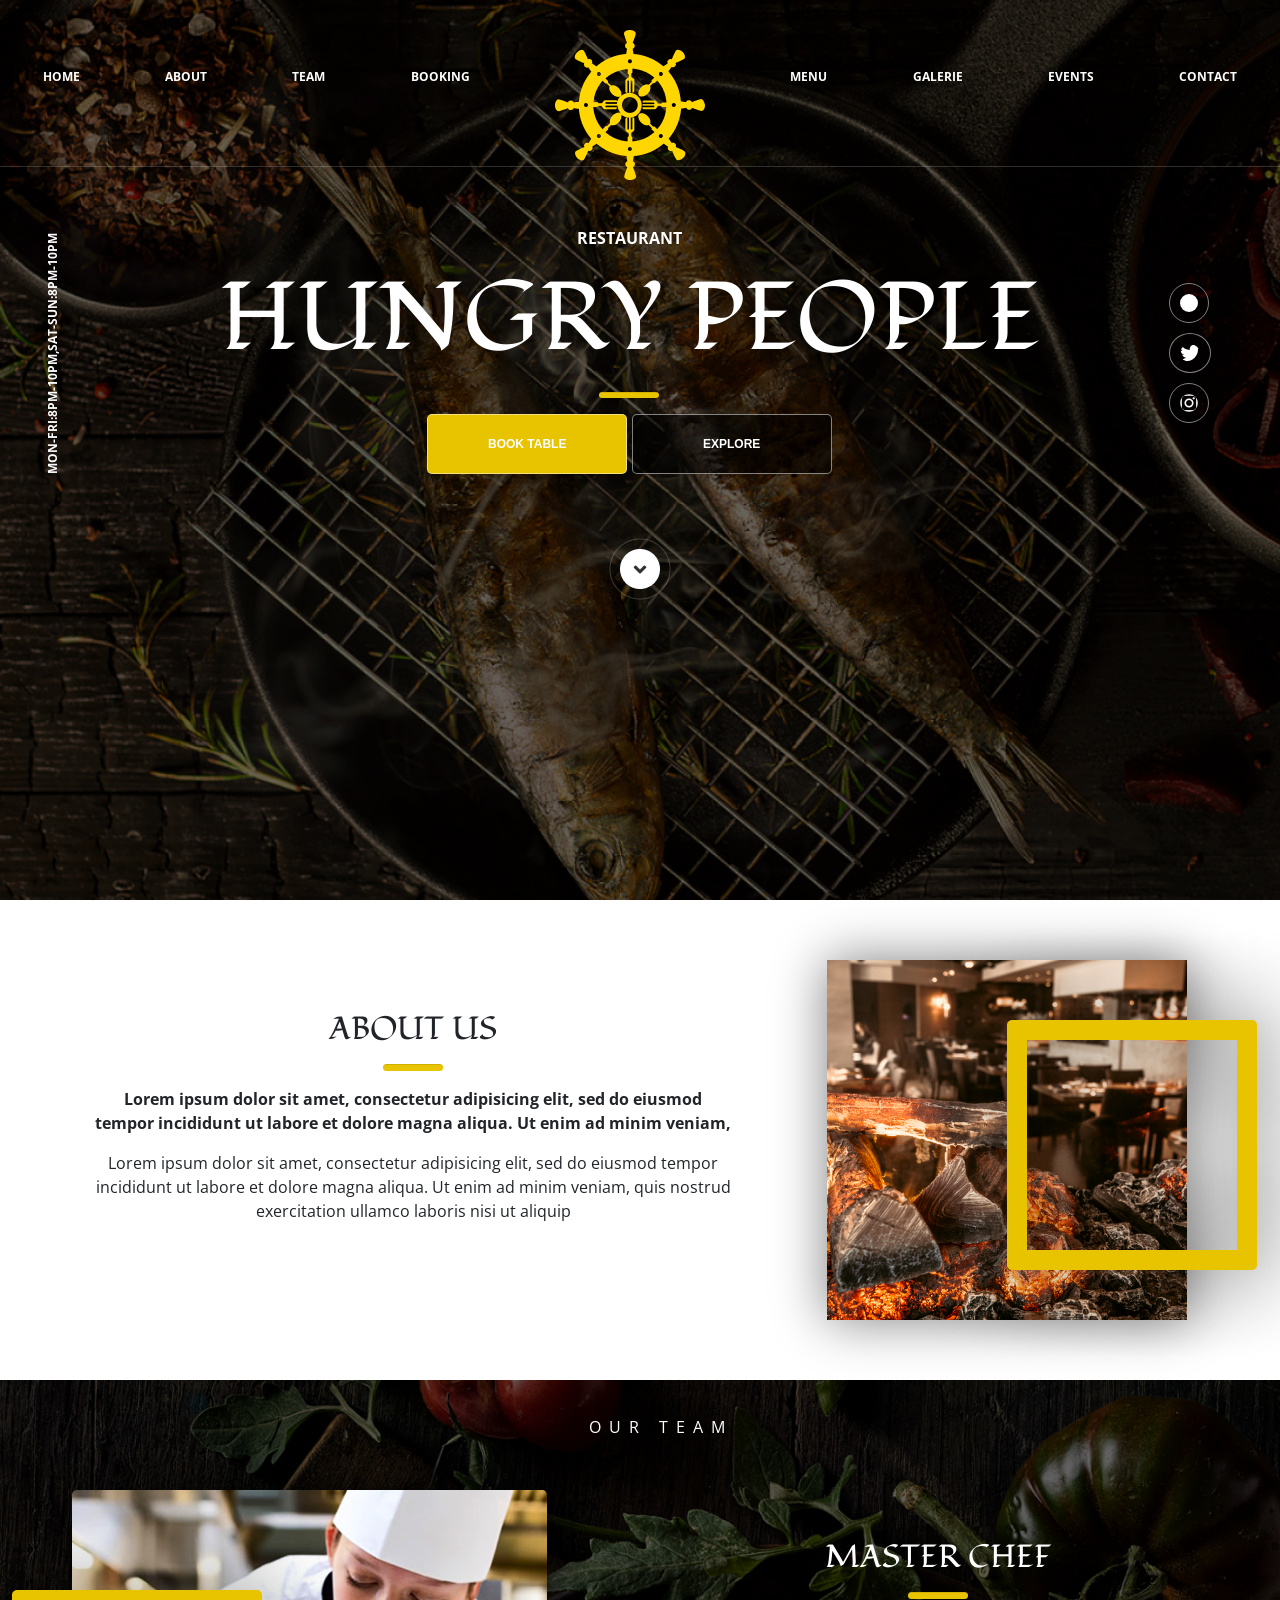
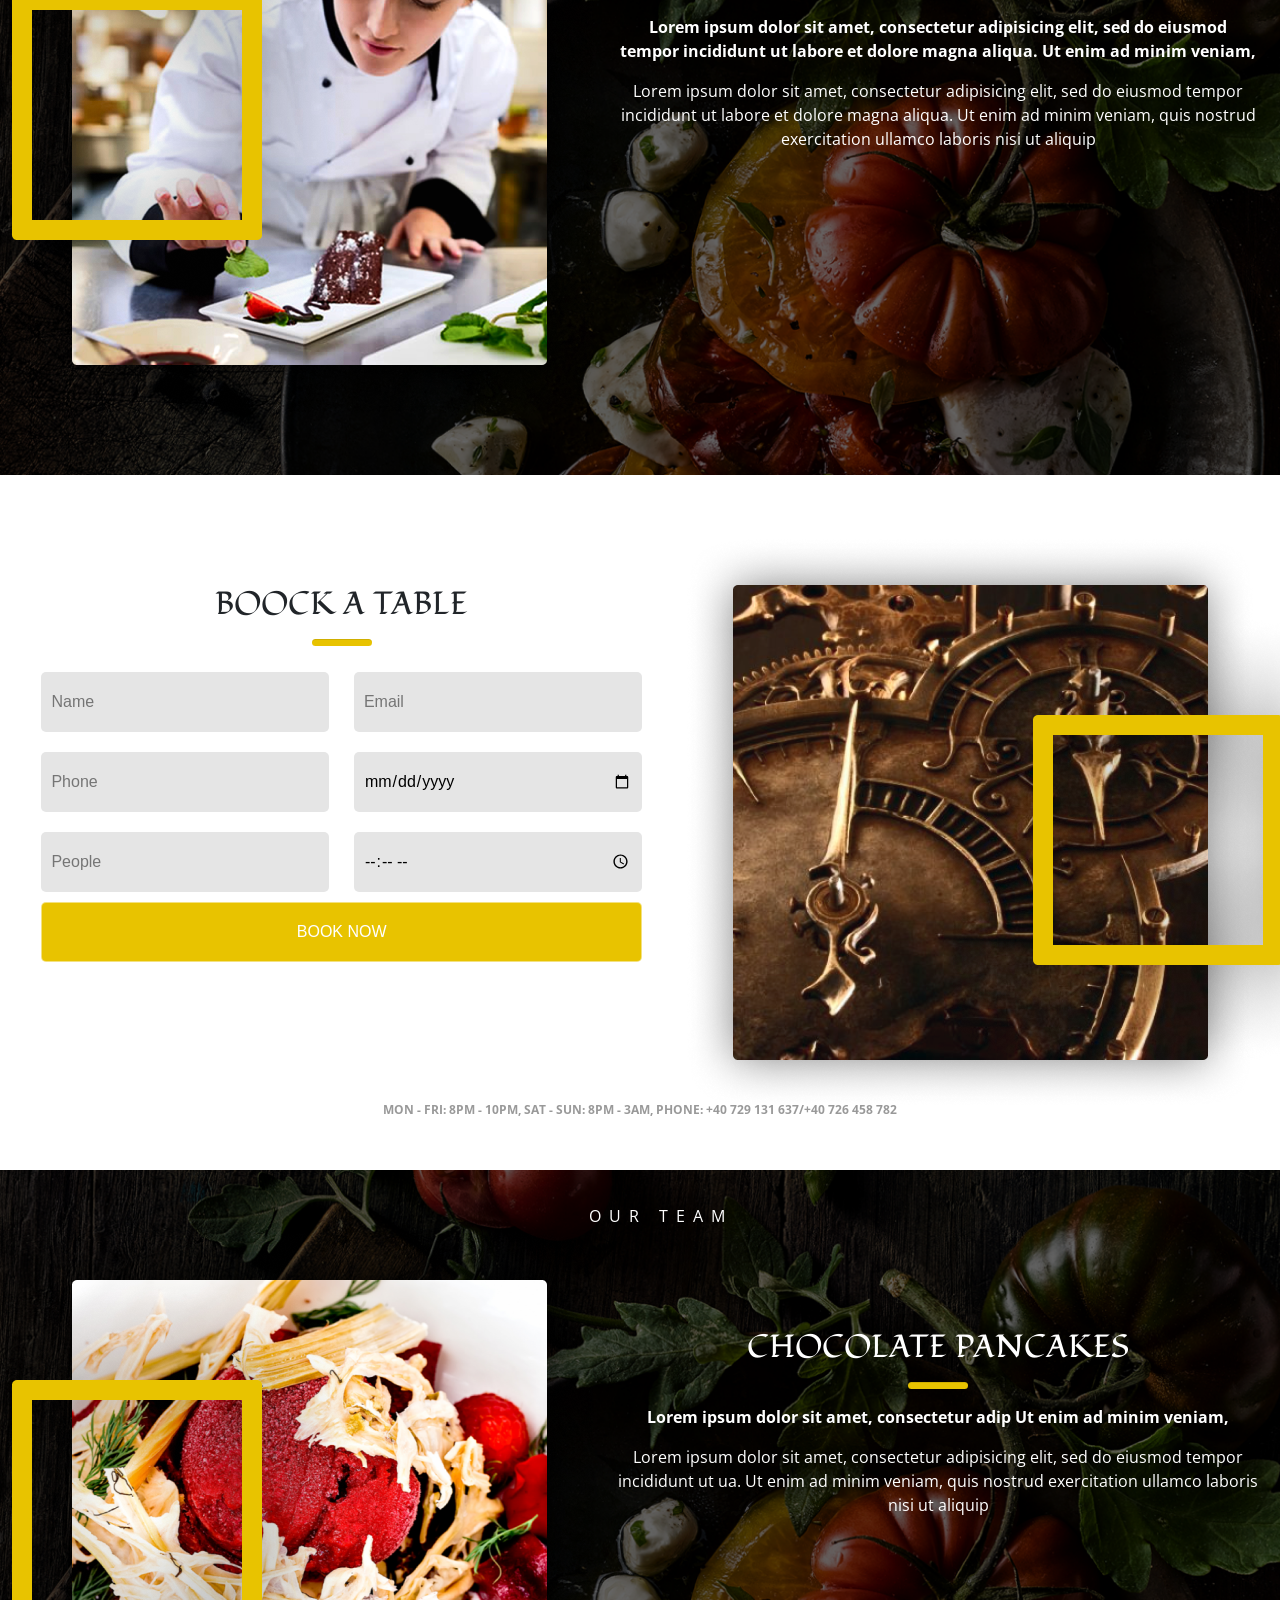
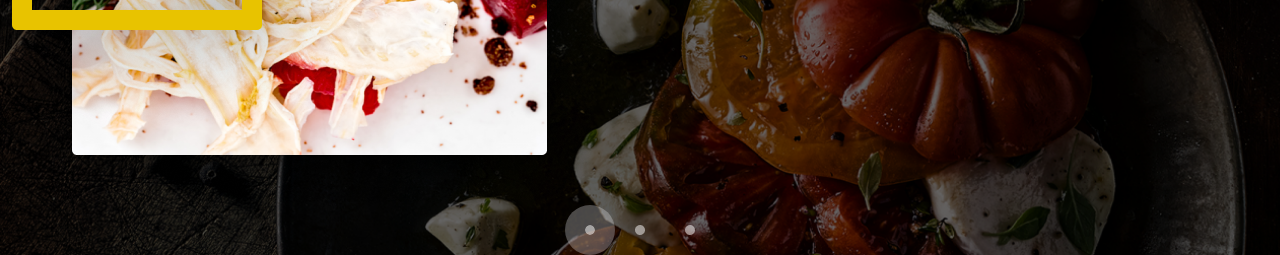
==== index.html @ a887fe78 "Created slider with js , dinamic slider ,three slides. js slider not good.But all working" ====
<!DOCTYPE html>
<html lang="en">
<head>
  <meta charset="UTF-8">
  <meta name="viewport" content="width=device-width, initial-scale=1.0">
  <meta http-equiv="X-UA-Compatible" content="ie=edge">
  <title>Restaurant</title>
  <link rel="stylesheet" href="https://stackpath.bootstrapcdn.com/bootstrap/4.5.0/css/bootstrap.min.css" integrity="sha384-9aIt2nRpC12Uk9gS9baDl411NQApFmC26EwAOH8WgZl5MYYxFfc+NcPb1dKGj7Sk" crossorigin="anonymous">
  <link href="https://fonts.googleapis.com/css2?family=Open+Sans:ital,wght@0,300;0,400;0,600;0,700;0,800;1,400;1,700&display=swap" rel="stylesheet">
  <link href="https://fonts.googleapis.com/css2?family=Fondamento:ital@0;1&display=swap" rel="stylesheet">
  <link rel="stylesheet" href="style.css">
  <script defer src="script.js"></script>
</head>
<body>
  <!-- header -->
  <header class="head">
    <!-- menu -->
    <div class="menu">
      <ul>
        <li class="men-but"><a href="">home</a></li>
        <li class="men-but"><a href="">about</a></li>
        <li class="men-but"><a href="">team</a></li>
        <li class="men-but"><a href="">booking</a></li>
        <img src="img/Vector.png" alt="vector">
        <li class="men-but"><a href="">menu</a></li>
        <li class="men-but"><a href="">galerie</a></li>
        <li class="men-but"><a href="">events</a></li>
        <li class="men-but"><a href="">contact</a></li>
      </ul>
      <img src="img/Vector.png" alt="vector" class="logo d-none">
      <img src="img/icons8-меню-48.png" alt="" class="men-logo d-none">
    </div>
      <!-- menu Window -->
    <div class="menu-win d-none">
      <ul>
        <li class="men-but"><a href="">home</a></li>
        <li class="men-but"><a href="">about</a></li>
        <li class="men-but"><a href="">team</a></li>
        <li class="men-but"><a href="">booking</a></li>
        <li class="men-but"><a href="">menu</a></li>
        <li class="men-but"><a href="">galerie</a></li>
        <li class="men-but"><a href="">events</a></li>
        <li class="men-but"><a href="">contact</a></li>
      </ul>
    </div>
    <!-- h1 prev -->
    <div class="preview">
        <div class="data">
          <span>mon-Fri:8pm-10pm,Sat-Sun:8pm-10pm</span>
        </div>
        <div class="zagolovok">
          <p>restaurant</p>
          <h1>hungry people</h1>
          <hr>
          <button class="bg-ye">book table</button>
          <button>explore</button>
        </div>
        <div class="social">
          <a href=""><img src="img/facebook.png" alt="facebook"class="display-block"></a>
          <a href=""><img src="img/twit.png" alt="twitter"></a>
          <a href=""><img src="img/insta.png" alt="instagram"></a>
        </div>
    </div>
    <!-- button -->
    <div class="but-down">
      <img src="img/down-btn.png" alt="down">
    </div>
  </header>

<!-- blocks , one block about -->

<div class="block-about flexDiv">
  <div class="about-us">
    <h2>about us</h2>
    <hr>
    <p>Lorem ipsum dolor sit amet, consectetur adipisicing elit, sed do eiusmod tempor incididunt ut labore et dolore magna aliqua. Ut enim ad minim veniam,</p>
    <p>Lorem ipsum dolor sit amet, consectetur adipisicing elit, sed do eiusmod tempor incididunt ut labore et dolore magna aliqua. Ut enim ad minim veniam, quis nostrud exercitation ullamco laboris nisi ut aliquip</p>
  </div>
  <div class="imgPos">
    <img src="img/two.png" alt="aboutimg" width="100%">
    <img src="img/about-imgKv.png" alt="aboutimg"  class="square">
  </div>
</div>

<!-- block Shef -->
<div class="shef-block flexDiv">
  <p>our team</p>
  <div class="imgPos">
    <img src="img/Rectangle.png" alt="aboutimg" width="100%">
    <img src="img/about-imgKv.png" alt="aboutimg"  class="square-two">
  </div>
  <div class="about-us mt-5">
    <h2>master chef</h2>
    <hr>
    <p>Lorem ipsum dolor sit amet, consectetur adipisicing elit, sed do eiusmod tempor incididunt ut labore et dolore magna aliqua. Ut enim ad minim veniam,</p>
    <p>Lorem ipsum dolor sit amet, consectetur adipisicing elit, sed do eiusmod tempor incididunt ut labore et dolore magna aliqua. Ut enim ad minim veniam, quis nostrud exercitation ullamco laboris nisi ut aliquip</p>
  </div>
</div>

<!-- boock a table input -->

<div class="flexDiv pInp">
  <div class="about-us">
    <h2>boock a table</h2>
    <hr>
    <form action="" class="">
      <input type="text" placeholder="Name">
      <input type="email" placeholder="Email">
      <input type="text" placeholder="Phone">
      <input type="date" placeholder="Date">
      <input type="number" placeholder="People">
      <input type="time" placeholder="Time">
      <input type="submit" value="book now" class="submit-button">
    </form>
  </div>
  <div class="imgPos">
    <img src="img/about-imghh.png" alt="aboutimg" width="100%">
    <img src="img/about-imgKv.png" alt="aboutimg"  class="square-three">
  </div>
    <p>Mon - Fri: 8PM - 10PM, Sat - Sun: 8PM - 3AM, Phone: +40 729 131 637/+40 726 458 782</p>
</div>

<!-- Slider tipo Shef -->

<div id="slide-id" class="shef-block ">
  <p>our team</p>
  <!-- one slide  -->
  <div class="flexDiv ">
    <div class="imgPos">
      <img src="img/Rectangleoo.png" alt="aboutimg" width="100%">
      <img src="img/about-imgKv.png" alt="aboutimg"  class="square-two">
    </div>
    <div class="about-us mt-5">
      <h2>chocolate pancakes</h2>
      <hr>
      <p>Lorem ipsum dolor sit amet, consectetur adip Ut enim ad minim veniam,</p>
      <p>Lorem ipsum dolor sit amet, consectetur adipisicing elit, sed do eiusmod tempor incididunt ut ua. Ut enim ad minim veniam, quis nostrud exercitation ullamco laboris nisi ut aliquip</p>
    </div>
  </div>
  <!-- two slide -->

  <div class="flexDiv d-none">
    <div class="imgPos">
      <img src="img/Rectangle.png" alt="aboutimg" width="100%">
      <img src="img/about-imgKv.png" alt="aboutimg"  class="square-two">
    </div>
    <div class="about-us mt-5">
      <h2>master chef</h2>
      <hr>
      <p>Lorem ipsum dolor sit amet, consectetur adipisicing elit, sed do eiusmod tempor incididunt ut labore et dolore magna aliqua. Ut enim ad minim veniam,</p>
      <p>Lorem ipsum dolor sit amet, consectetur adipisicing elit, sed do eiusmod tempor incididunt ut labore et dolore magna aliqua. Ut enim ad minim veniam, quis nostrud exercitation ullamco laboris nisi ut aliquip</p>
    </div>
  </div>
  <!-- three slide -->
  <div class="flexDiv d-none">
    <div class="imgPos">
      <img src="img/about-img.png" alt="aboutimg" width="100%">
      <img src="img/about-imgKv.png" alt="aboutimg"  class="square-two">
    </div>
    <div class="about-us mt-5">
      <h2>Fire cook</h2>
      <hr>
      <p>Lorem ipsum dolor sit amet, consectetur adip Ut enim ad minim veniam,</p>
      <p>Lorem ipsum dolor sit amet, consectetur adipisicing elit, sed do eiusmod tempor incididunt ut ua. Ut enim ad minim veniam, quis nostrud exercitation ullamco laboris nisi ut aliquip.Lorem ipsum dolor sit amet, consectetur adipisicing elit, sed do eiusmod tempor incididunt ut labore et dolore magna aliqua. Ut enim ad minim veniam, quis nostrud exercitation ullamco laboris nisi ut aliquip ex ea commodo consequat. Duis aute irure dolor in reprehenderit in voluptate.</p>
    </div>
  </div>

  <!-- button slide -->
  <div class="butt-slide" id="btn-slide-block">
    <img src="img/EllipsePas.png" alt="" class="one-butt-slide slide-butt-active">
    <img src="img/EllipsePas.png" alt="" class="one-butt-slide">
    <img src="img/EllipsePas.png" alt="" class="one-butt-slide">
  </div>
</div>


  <script src="https://code.jquery.com/jquery-3.5.1.slim.min.js" integrity="sha384-DfXdz2htPH0lsSSs5nCTpuj/zy4C+OGpamoFVy38MVBnE+IbbVYUew+OrCXaRkfj" crossorigin="anonymous"></script>
  <script src="https://cdn.jsdelivr.net/npm/popper.js@1.16.0/dist/umd/popper.min.js" integrity="sha384-Q6E9RHvbIyZFJoft+2mJbHaEWldlvI9IOYy5n3zV9zzTtmI3UksdQRVvoxMfooAo" crossorigin="anonymous"></script>
  <script src="https://stackpath.bootstrapcdn.com/bootstrap/4.5.0/js/bootstrap.min.js" integrity="sha384-OgVRvuATP1z7JjHLkuOU7Xw704+h835Lr+6QL9UvYjZE3Ipu6Tp75j7Bh/kR0JKI" crossorigin="anonymous"></script>
</body>
</html>
---- style.css ----
/*Webfont: Banny-BoldRound */
@font-face {
    font-family: 'Banny';
    src: url('Banny-BoldRound.eot'); /* IE9 Compat Modes */
    src: url('../fonts/banny-font/Web-Font-Kit/Banny-BoldRound.eot?#iefix') format('embedded-opentype'), /* IE6-IE8 */
         url('../fonts/banny-font/Web-Font-Kit/Banny-BoldRound.woff') format('woff'), /* Modern Browsers */
         url('../fonts/banny-font/Web-Font-Kit/Banny-BoldRound.ttf') format('truetype'), /* Safari, Android, iOS */
         url('../fonts/banny-font/Web-Font-Kit/Banny-BoldRound.svg#Banny-BoldRound') format('svg'); /* Legacy iOS */
    font-style: normal;
    font-weight: bold;
    text-rendering: optimizeLegibility;
}
/* Webfont: Banny-LightRound */
@font-face {
    font-family: 'Banny';
    src: url('../fonts/banny-font/Web-Font-Kit/Banny-LightRound.eot'); /* IE9 Compat Modes */
    src: url('../fonts/banny-font/Web-Font-Kit/Banny-LightRound.eot?#iefix') format('embedded-opentype'), /* IE6-IE8 */
         url('../fonts/banny-font/Web-Font-Kit/Banny-LightRound.woff') format('woff'), /* Modern Browsers */
         url('../fonts/banny-font/Web-Font-Kit/Banny-LightRound.ttf') format('truetype'), /* Safari, Android, iOS */
         url('../fonts/banny-font/Web-Font-Kit/Banny-LightRound.svg#Banny-LightRound') format('svg'); /* Legacy iOS */
    font-style: normal;
    font-weight: normal;
    text-rendering: optimizeLegibility;
}

/* Webfont: Banny-Round */@font-face {
    font-family: 'Banny';
    src: url('../fonts/banny-font/Web-Font-Kit/Banny-Round.eot'); /* IE9 Compat Modes */
    src: url('../fonts/banny-font/Web-Font-Kit/Banny-Round.eot?#iefix') format('embedded-opentype'), /* IE6-IE8 */
         url('../fonts/banny-font/Web-Font-Kit/Banny-Round.woff') format('woff'), /* Modern Browsers */
         url('../fonts/banny-font/Web-Font-Kit/Banny-Round.ttf') format('truetype'), /* Safari, Android, iOS */
         url('../fonts/banny-font/Web-Font-Kit/Banny-Round.svg#Banny-Round') format('svg'); /* Legacy iOS */
    font-style: normal;
    font-weight: normal;
    text-rendering: optimizeLegibility;
}


/*Css Code*/
body{
  margin: 0px;
  padding: 0px;

}
h1{
  font-size:96px;
    font-family: 'Fondamento', cursive;
}
h2,h3,h4,h5,h6{
  /*font-family: 'Banny';*/
  font-family: 'Fondamento', cursive;
  text-transform: uppercase;
}
p,span,li,a{
  font-family: 'Open Sans', sans-serif;
}
a{
  color:white;
  text-decoration: none;
}
a:hover{
  color:orange;
  text-decoration: none;
}
a:active{
  color:yellow;
}
li{
  list-style: none;
    text-decoration: none;
}
button,.submit-button{
    text-transform: uppercase;
    width: 200px;
    height: 60px;
    background:linear-gradient(0deg, rgba(0, 0, 0, 0.6), rgba(0, 0, 0, 0.6)), url(7e5b5567280603.5b33eb3873fdb.jpg);
    color:white;
    border-radius:5px;
    border: 1px solid rgba(255, 255, 255, 0.5);
}
button:hover{
  background: #dc9328;
}
.submit-button,h1+hr+button{
  background: #E8C300;
}

/*Header*/
header{
  background-image: url("img/header-bg.png");
  width:100%;
  height:100vh;
  background-repeat: no-repeat;
  background-size: cover;
  color:white;
  text-transform: uppercase;
  font-weight: bold;
}
header a,span,button{
  font-size:12px;
  font-weight: bold;
}
img{
  display: block;
}

/*Menu*/
.min-menu{
display: flex;
flex-wrap: wrap;
justify-content: space-around;
align-items: center;
}
.menu{
  border-bottom:1px solid rgba(219, 226, 219,0.2);
}
.menu-win{
  width:200px;
  height:auto;
  box-sizing: border-box;
  padding: 10px;
  background-color: rgba(35, 34, 33,0.95);
  z-index: 999;
  position: absolute;
  top:150px;
  left:50%;
}
.menu ul{
  display: flex;
  flex-wrap: wrap;
  justify-content: space-around;
  align-items: center;
  padding-left: 0;
}
/*prev Header*/
.preview{
  display: flex;
  flex-wrap: wrap;
  justify-content:space-around;
  align-items: center;
  margin-top: 5% ;
  padding-bottom:5% ;
  z-index:99;
  position: relative;
}
.preview p{
  line-height: 14px;
}
.zagolovok{
  text-align: center;
  margin-left: -200px;
}
.data{
  transform: rotate(-90deg);
  position: relative;
  left:-10%;
}
.social img{
  border:1px solid grey;
  padding: 10px;
  margin: 10px;
  border-radius: 50%;
}
.but-down{
  display: flex;
  justify-content: center;
  cursor: pointer;
}
header img:hover{
  background: rgba(219, 226, 219,0.2);
  cursor: pointer;
  border-radius: 50%;
}
hr{
width: 60px;
height: 5.11px;
background: #E8C300;
border-radius: 50px;
}
.men-but+img{
  position: relative;
  top:30px;
}

/*Blocks*/
.flexDiv{
  display: flex;
  flex-wrap: wrap;
  justify-content: space-evenly;
  align-content:center ;
  align-content: center;
  box-sizing: border-box;
  padding: 60px 0px;
  overflow: hidden;
  position: relative;
}
#slide-id .flexDiv{
  padding: 60px 0px 0px 0px;
}

.about-us{
  width:50%;
  text-align: center;
  box-sizing: border-box;
  padding:50px 0px ;
}
.block-about img:first-child{
  box-shadow:0px 0px 50px grey;
}
.about-us hr+p{
  font-weight: bold;
}
.imgPos{
  position: relative;
}
.square{
  position: absolute;
  top:-40px;
  left:100px;
}
.square-two{
  position: absolute;
  top:50px;
  left:-90px;
}
.shef-block>p{
  position:absolute;
  top:5%;
  left:46%;
  text-transform: uppercase;
  letter-spacing: 0.5em;
}
.pInp>.imgPos+p{
  position:absolute;
  top:90%;
  font-weight:bold;
  text-align: center;
  text-transform: uppercase;
  font-size: 12px;
  color: rgba(51, 51, 51, 0.5);
}

/*shef-block*/
.shef-block{
  background-image: url("img/specialty's-bg.png");
  background-repeat: no-repeat;
  background-size: cover;
  color:white;
  position: relative;
}

/*block a table*/
/*Form*/
.flexDiv input:not(:last-child){
  width: 45%;
  height: 60px;
  background: #E5E5E5;
  border-radius: 5px;
  border:none;
  margin:10px;
  box-sizing: border-box;
  padding: 10px;
}
.flexDiv input:last-child{
  width: 94%;
}
.square-three{
  position: absolute;
  top:80px;
  left:270px;
}


/*Buttons of slide*/
.butt-slide{
  display: flex;
  flex-wrap:wrap;
  justify-content: center;
  align-content: center;

}
.one-butt-slide{
  box-sizing: border-box;
  padding:20px ;
  cursor: pointer;
}
.slide-butt-active{
  background-color: rgba(231, 231, 234,0.3);
  border-radius: 50%;
}

/*media */
@media (max-width:923px){
  .data{
    transform: rotate(-360deg);
    position: relative;
    left:0%;
  }
  .zagolovok{
    margin-left: 0px;
  }
  .social img{
    display: inline;
  }

}
@media (max-width:926px){
  .menu>ul{
    display: none;
  }
  h1{
    font-size:56px;
  }
  button{
      text-transform: uppercase;
      width: 150px;
      height: 45px;
  }
  .zagolovok{
    width: 100%;
  }
  .flexDiv input:not(:last-child){
    width: 100%;
  }
}

@media (max-height:600px){
  header{
    background-image: url("img/header-bg.png");
    width:100%;
    height:100%;
    background-repeat: no-repeat;
    background-size: cover;
  }
}

@media (max-width:600px){
  .square,.square-two{
    display: none;
  }
  .about-us{
    width:80%;
  }
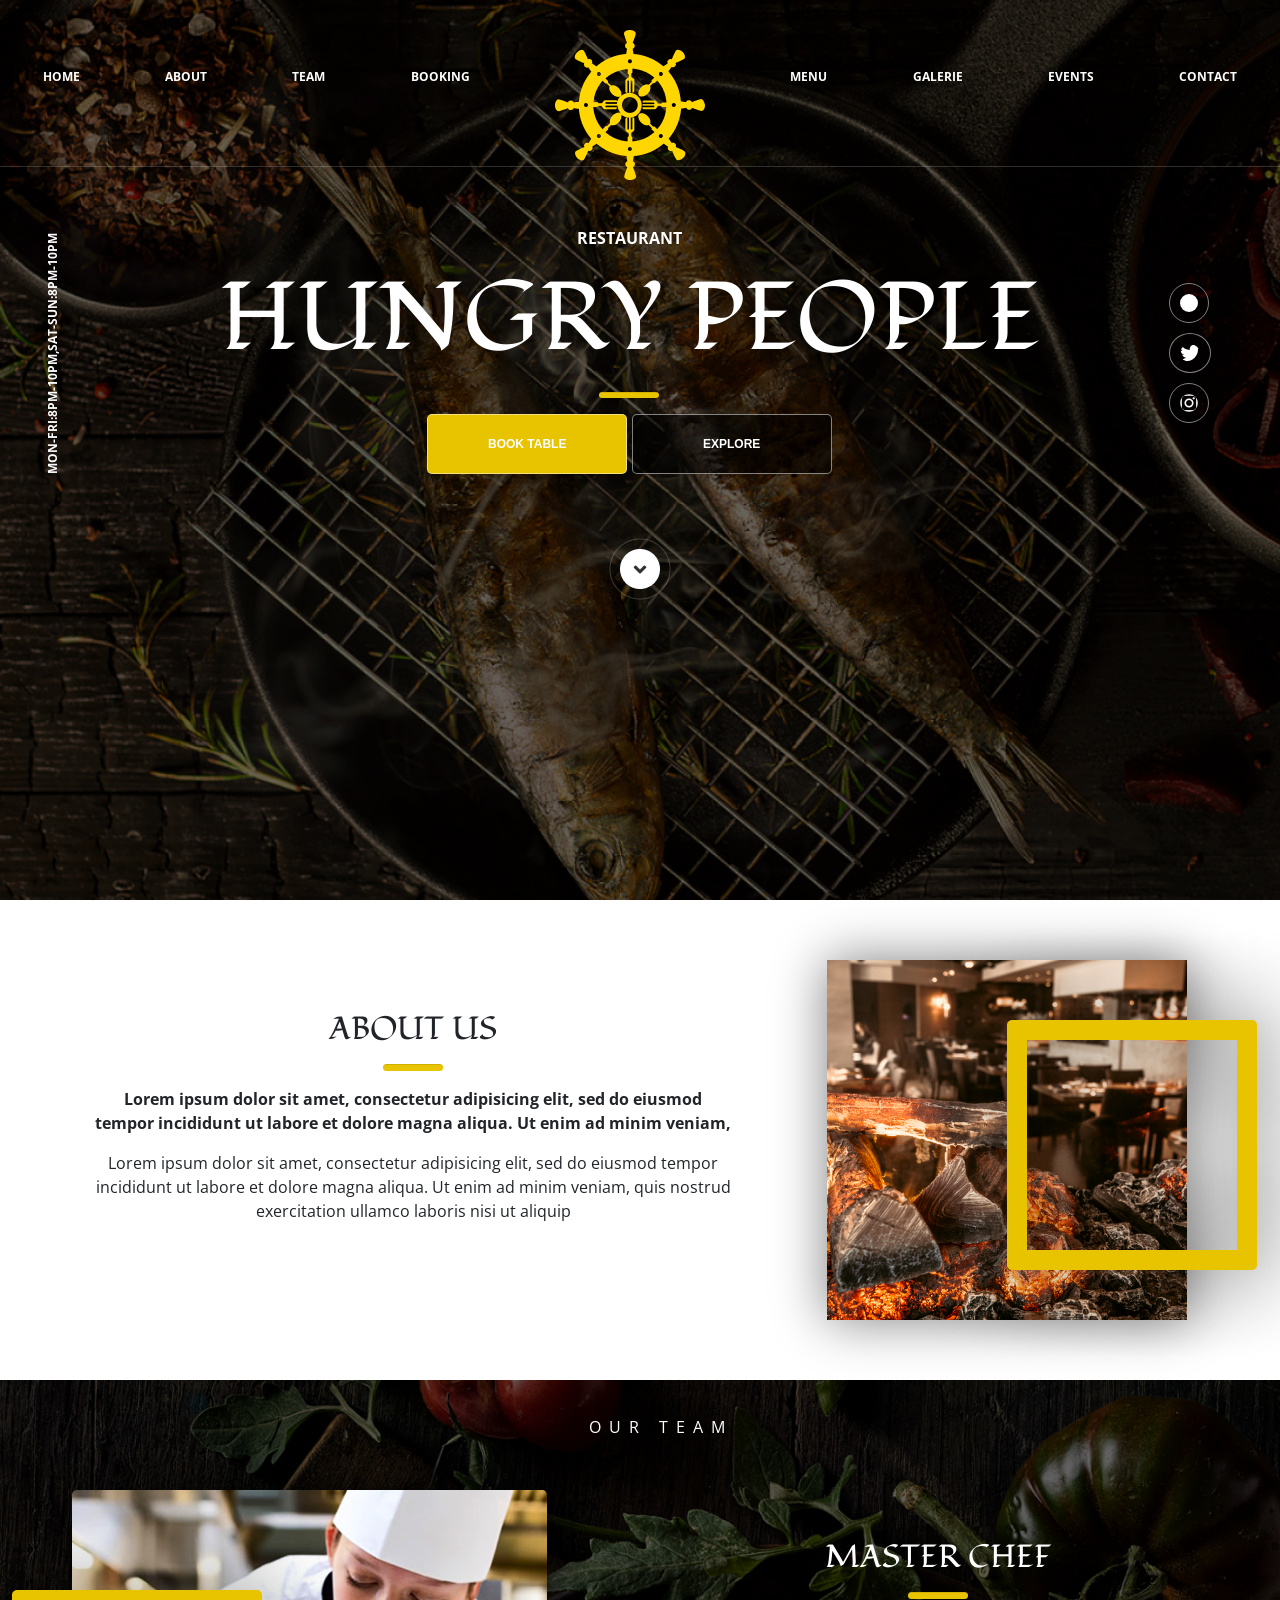
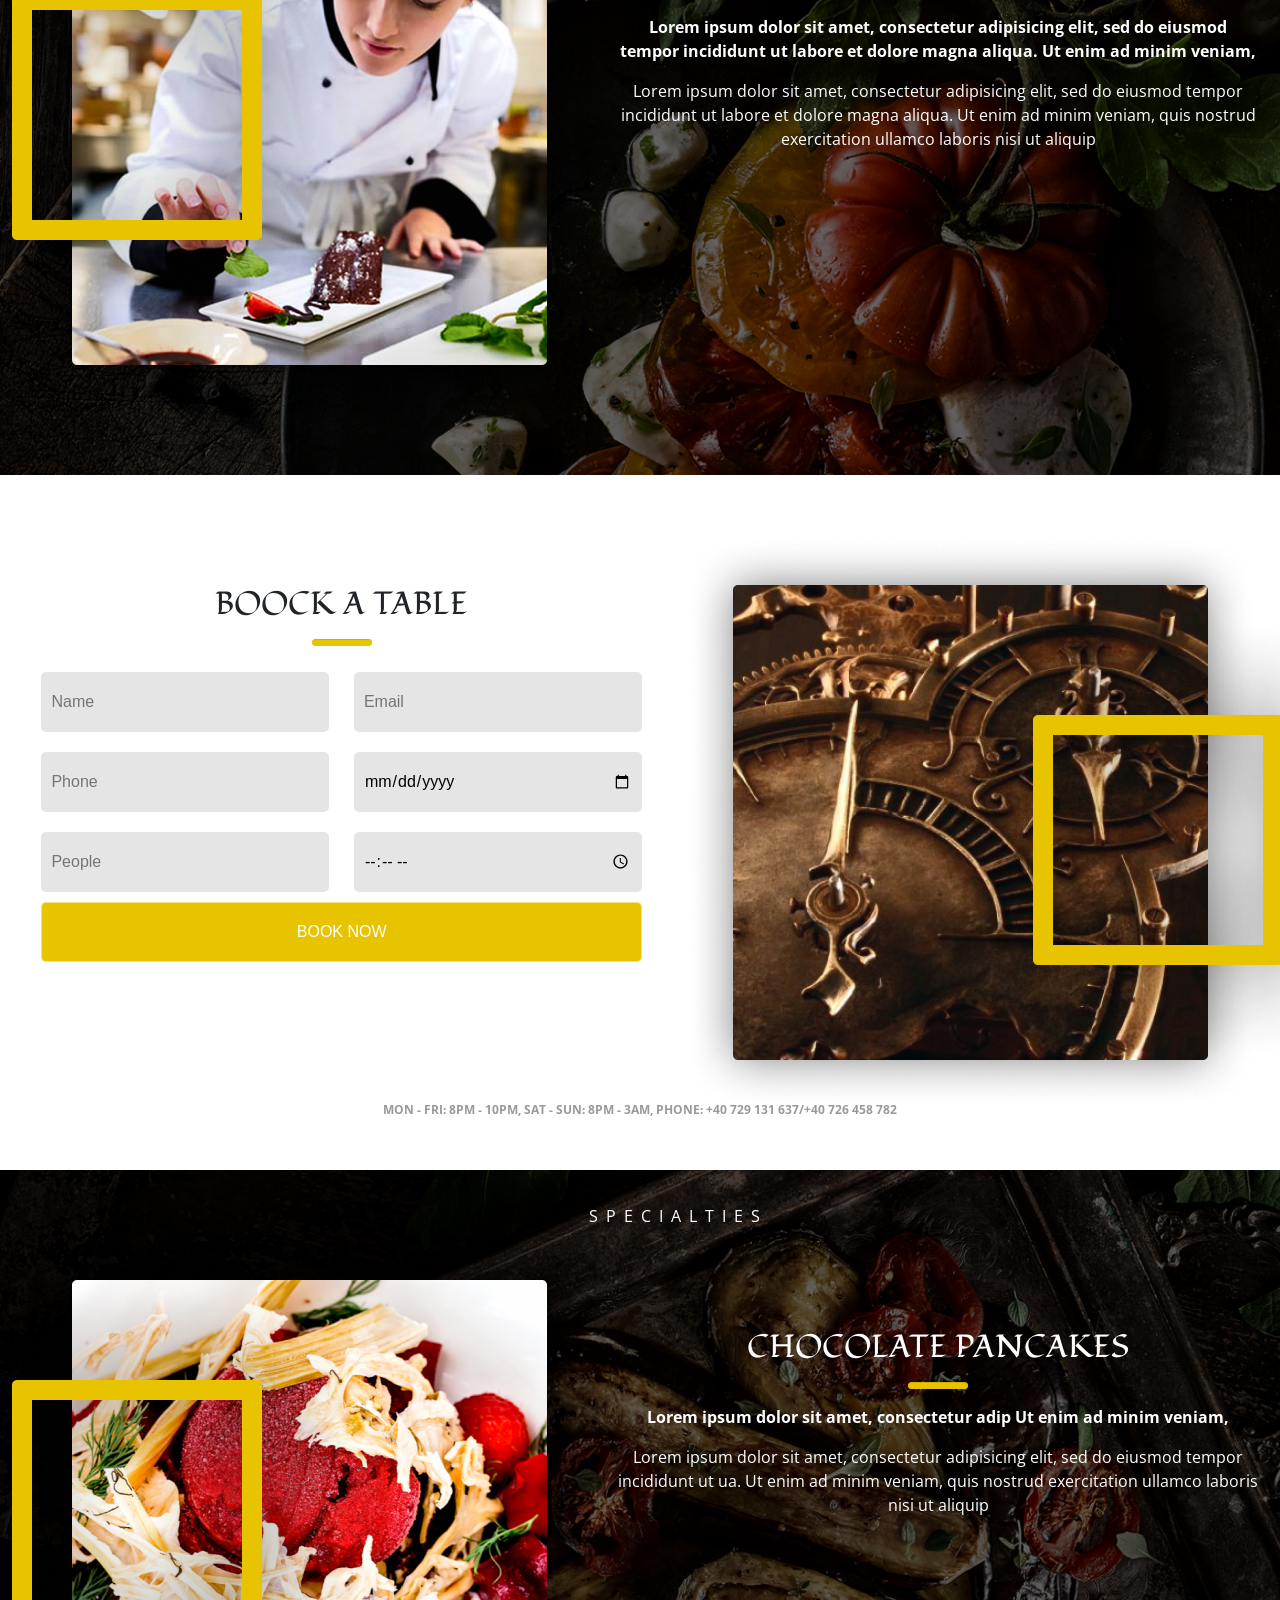
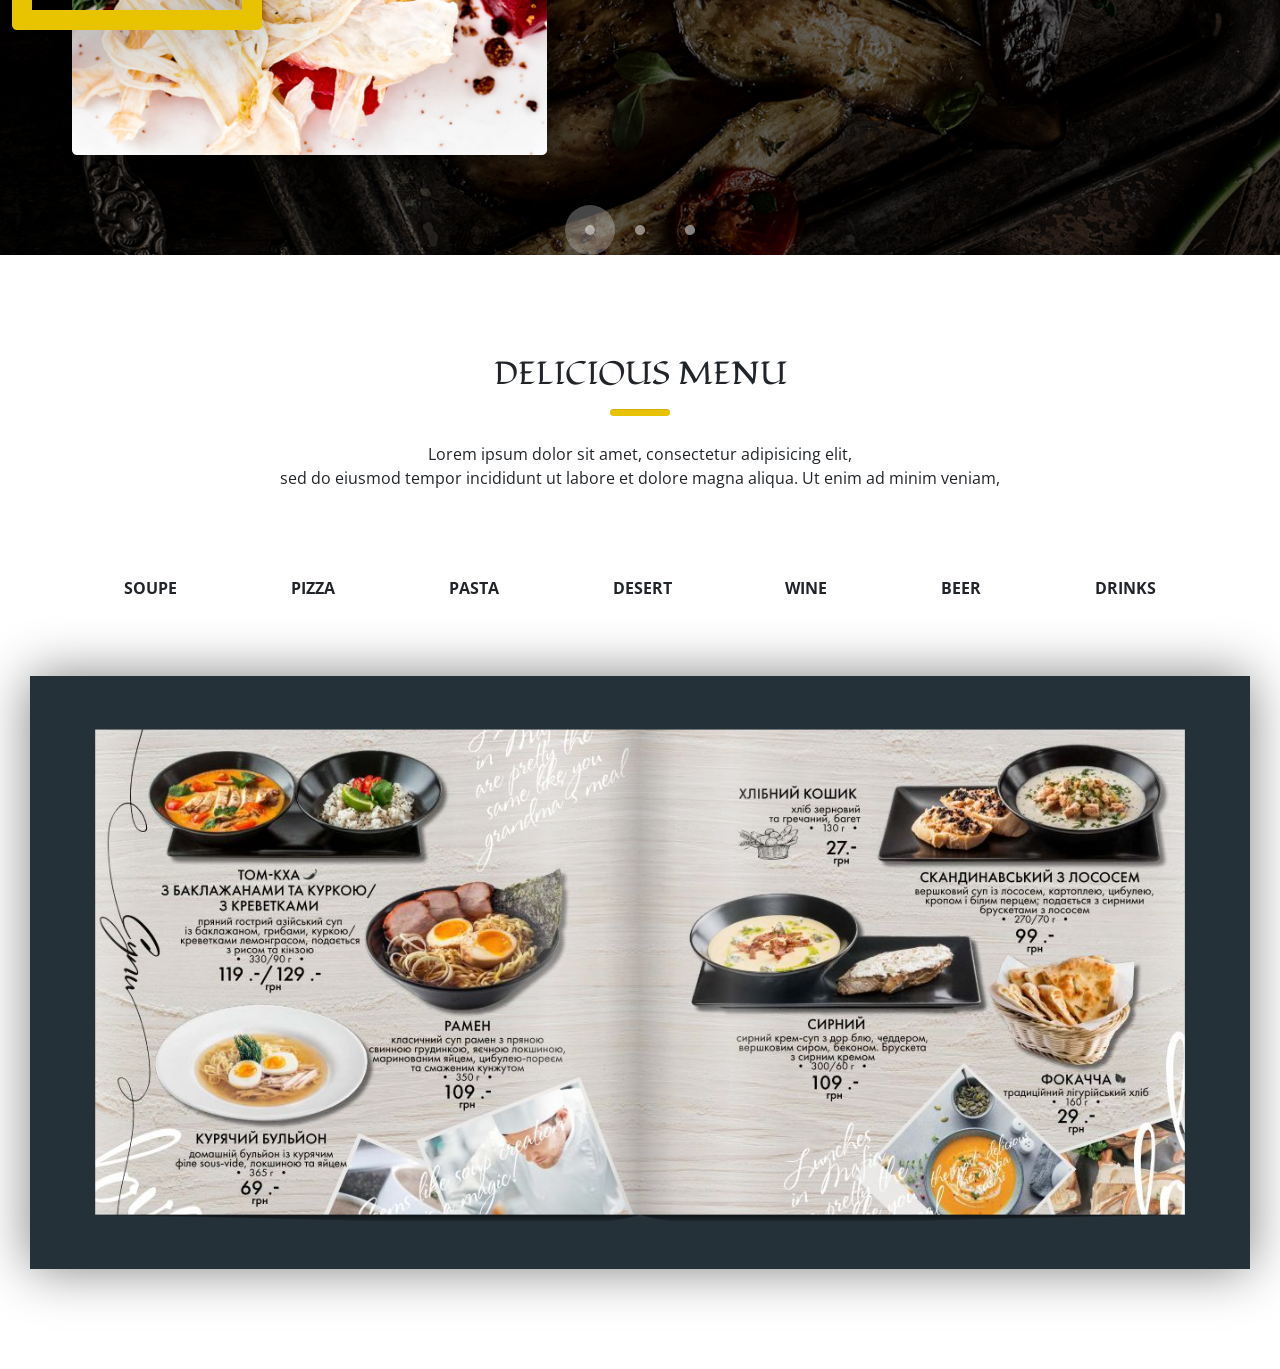
==== commit 0aa31485: "Add block with Restaurant Menu(Slider Working on Js)" ====
--- a/index.html
+++ b/index.html
@@ -123,9 +123,9 @@
 <!-- Slider tipo Shef -->
 
 <div id="slide-id" class="shef-block ">
-  <p>our team</p>
+  <p>specialties </p>
   <!-- one slide  -->
-  <div class="flexDiv ">
+  <div class="flexDiv my-d-block">
     <div class="imgPos">
       <img src="img/Rectangleoo.png" alt="aboutimg" width="100%">
       <img src="img/about-imgKv.png" alt="aboutimg"  class="square-two">
@@ -173,6 +173,34 @@
   </div>
 </div>
 
+<!-- block menu -->
+
+<div class="block-about flex-menu-rest">
+  <div class="block-menu-rest" id="d">
+    <h2>DELICIOUS MENU</h2>
+    <hr>
+    <p>Lorem ipsum dolor sit amet, consectetur adipisicing elit, </br>sed do eiusmod tempor incididunt ut labore et dolore magna aliqua. Ut enim ad minim veniam,</p>
+    <ul class="flexDiv">
+      <li class="li-menu-rest">soupe</li>
+      <li class="li-menu-rest">pizza</li>
+      <li class="li-menu-rest">pasta</li>
+      <li class="li-menu-rest">desert</li>
+      <li class="li-menu-rest">wine</li>
+      <li class="li-menu-rest">beer</li>
+      <li class="li-menu-rest">drinks</li>
+    </ul>
+  </div>
+  <div class="imgPos" id="img-menu">
+    <img src="img/soups.png" alt="soups" width="100%"  class="my-d-block">
+    <img src="img/pizza.png" alt="pizza" width="100%" class="d-none">
+    <img src="img/pasta.png" alt="pasta" width="100%" class="d-none">
+    <img src="img/deserts.png" alt="desert" width="100%" class="d-none">
+    <img src="img/winesRed.png" alt="wine" width="100%" class="d-none">
+    <img src="img/beer.png" alt="beer" width="100%" class="d-none">
+    <img src="img/drinks.png" alt="drinks" width="100%" class="d-none">
+  </div>
+</div>
+
 
   <script src="https://code.jquery.com/jquery-3.5.1.slim.min.js" integrity="sha384-DfXdz2htPH0lsSSs5nCTpuj/zy4C+OGpamoFVy38MVBnE+IbbVYUew+OrCXaRkfj" crossorigin="anonymous"></script>
   <script src="https://cdn.jsdelivr.net/npm/popper.js@1.16.0/dist/umd/popper.min.js" integrity="sha384-Q6E9RHvbIyZFJoft+2mJbHaEWldlvI9IOYy5n3zV9zzTtmI3UksdQRVvoxMfooAo" crossorigin="anonymous"></script>
--- a/style.css
+++ b/style.css
@@ -42,6 +42,9 @@
   padding: 0px;
 
 }
+img{
+  transition: .1s;
+}
 h1{
   font-size:96px;
     font-family: 'Fondamento', cursive;
@@ -57,6 +60,7 @@
 a{
   color:white;
   text-decoration: none;
+  transition: .1s;
 }
 a:hover{
   color:orange;
@@ -68,6 +72,11 @@
 li{
   list-style: none;
     text-decoration: none;
+    transition: .1s;
+    text-transform: uppercase;
+    font-weight:700;
+    font-family: 'Open Sans', sans-serif;
+    font-style: normal;
 }
 button,.submit-button{
     text-transform: uppercase;
@@ -77,6 +86,7 @@
     color:white;
     border-radius:5px;
     border: 1px solid rgba(255, 255, 255, 0.5);
+    transition: .1s;
 }
 button:hover{
   background: #dc9328;
@@ -248,6 +258,9 @@
   color:white;
   position: relative;
 }
+#slide-id.shef-block{
+  background-image: url("img/specialty's-bgkj.png");
+}
 
 /*block a table*/
 /*Form*/
@@ -288,7 +301,47 @@
   background-color: rgba(231, 231, 234,0.3);
   border-radius: 50%;
 }
-
+#slide-id .my-d-block .imgPos img{
+  display: inline !important;
+}
+.my-d-block{
+  display:;
+}
+
+/*Menu restaurant*/
+.flex-menu-rest{
+  display:flex;
+  flex-wrap: wrap;
+  justify-content: center;
+  align-items: center;
+  align-content: center;
+  box-sizing: border-box;
+  padding: 100px 30px;
+}
+.block-menu-rest{
+  width:100%;
+  text-align: center;
+}
+.block-menu-rest p{
+  padding: 10px 50px;
+  width:100%;
+}
+.li-menu-rest{
+  cursor: pointer;
+  transition: .1s;
+}
+.li-menu-rest:hover{
+  color:orange;
+  text-decoration: none;
+}
+
+.li-menu-rest:active{
+  color:yellow;
+}
+.li-menu-rest:not(:last-child){
+  box-sizing: border-box;
+  padding-right:20px ;
+}
 /*media */
 @media (max-width:923px){
   .data{
@@ -321,6 +374,9 @@
   }
   .flexDiv input:not(:last-child){
     width: 100%;
+  }
+  .pInp>.imgPos+p{
+    top:95%;
   }
 }
 
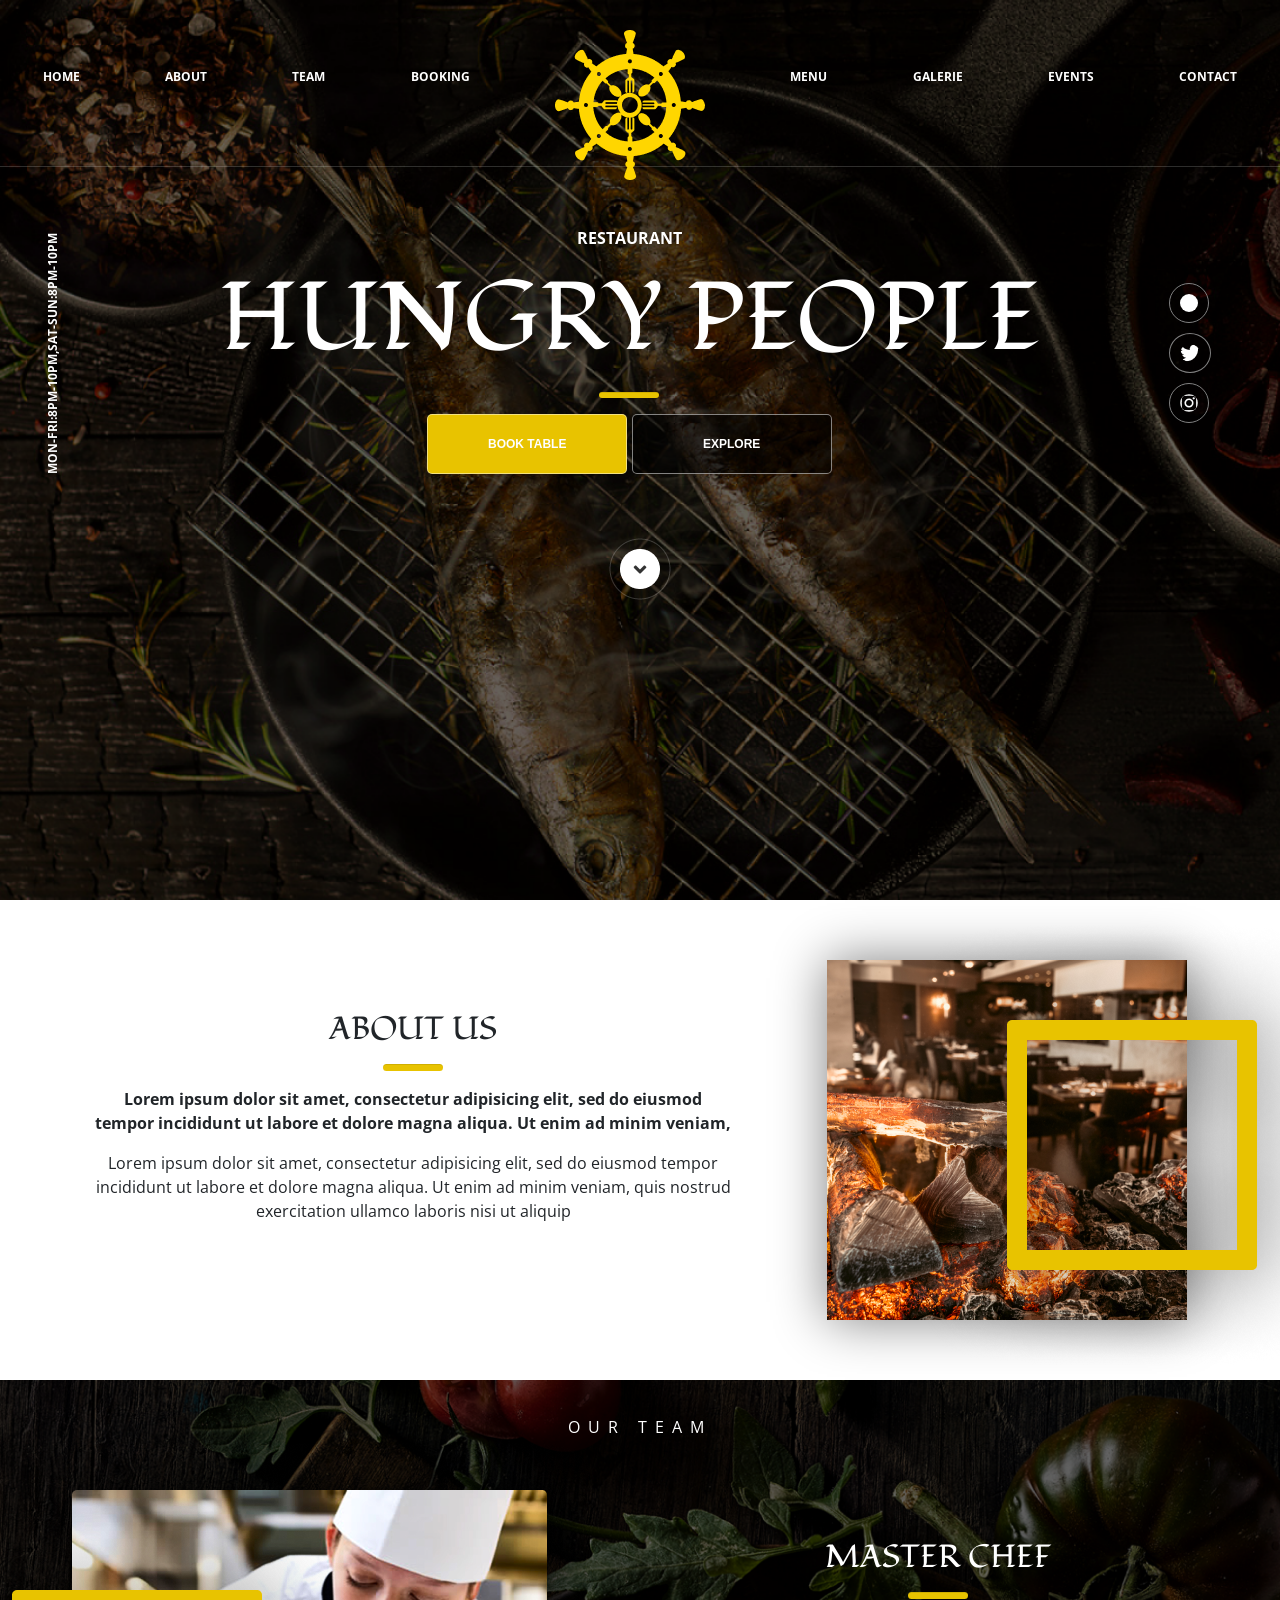
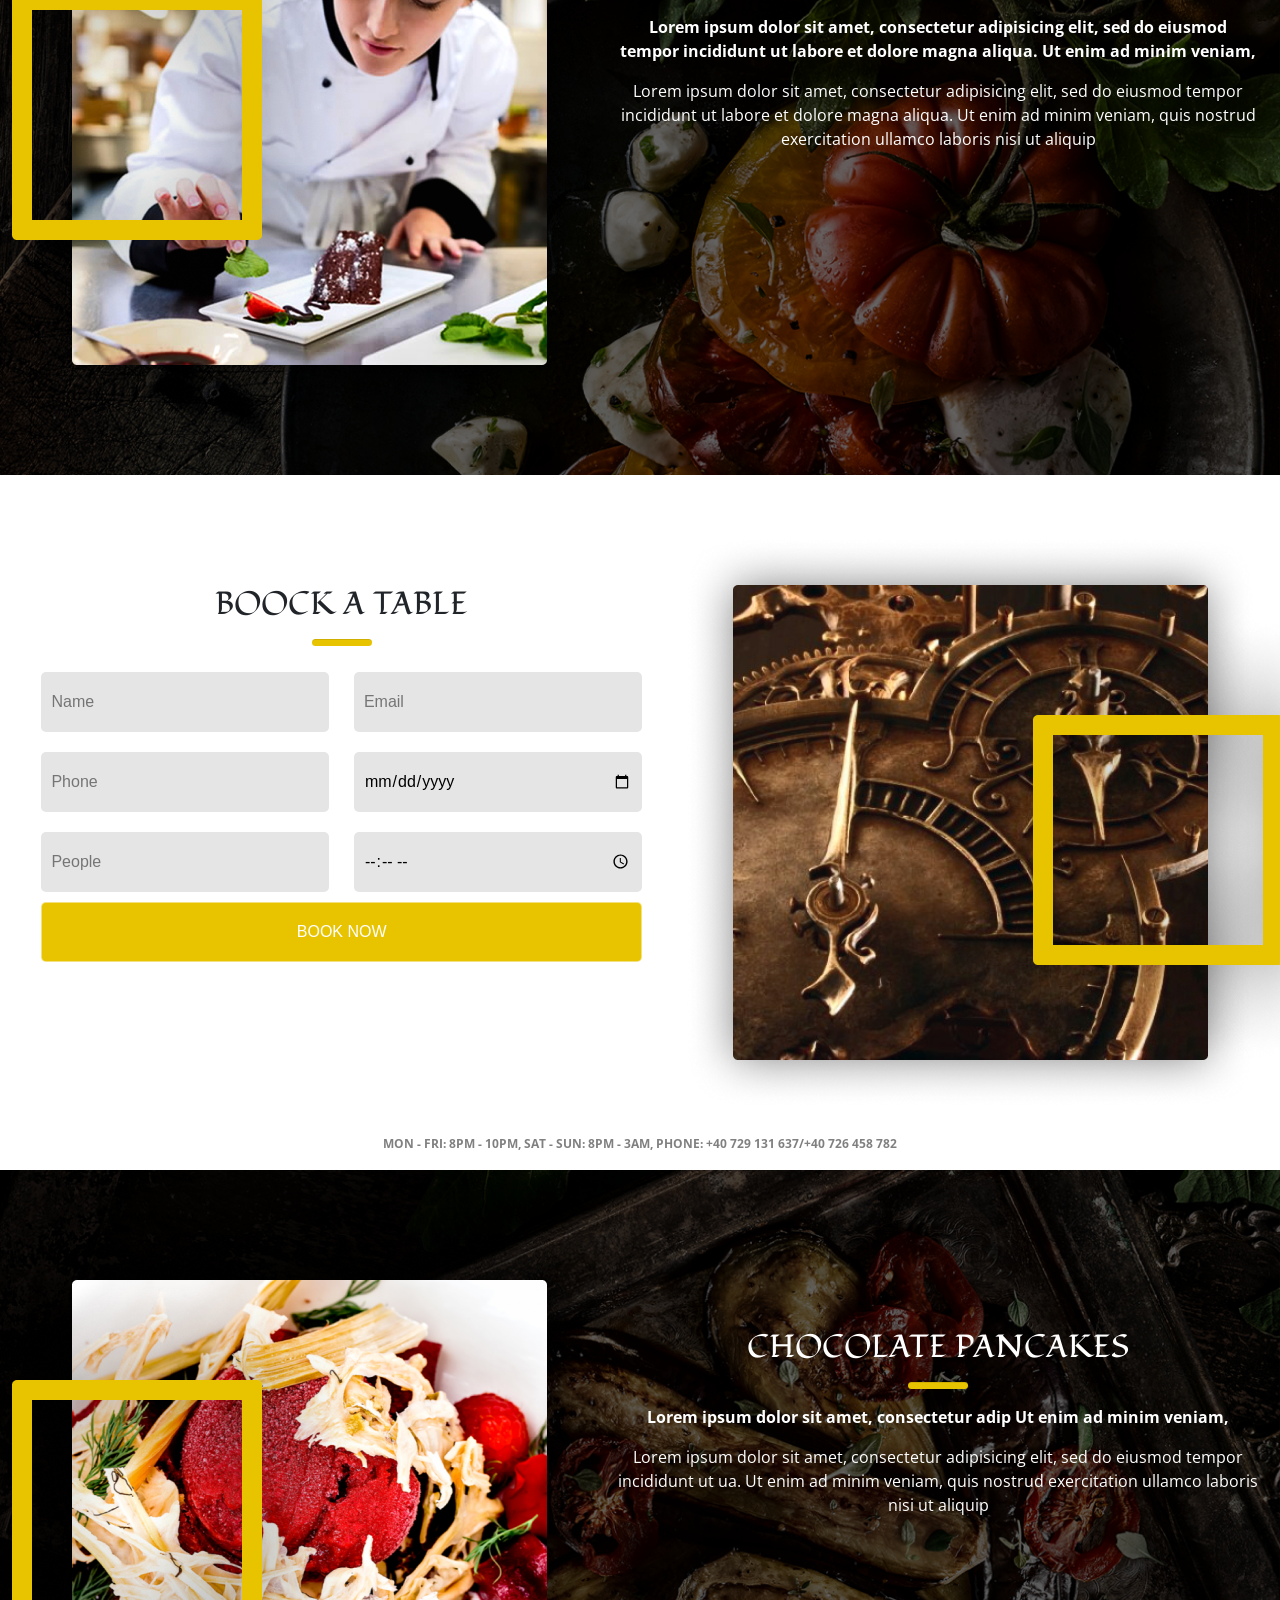
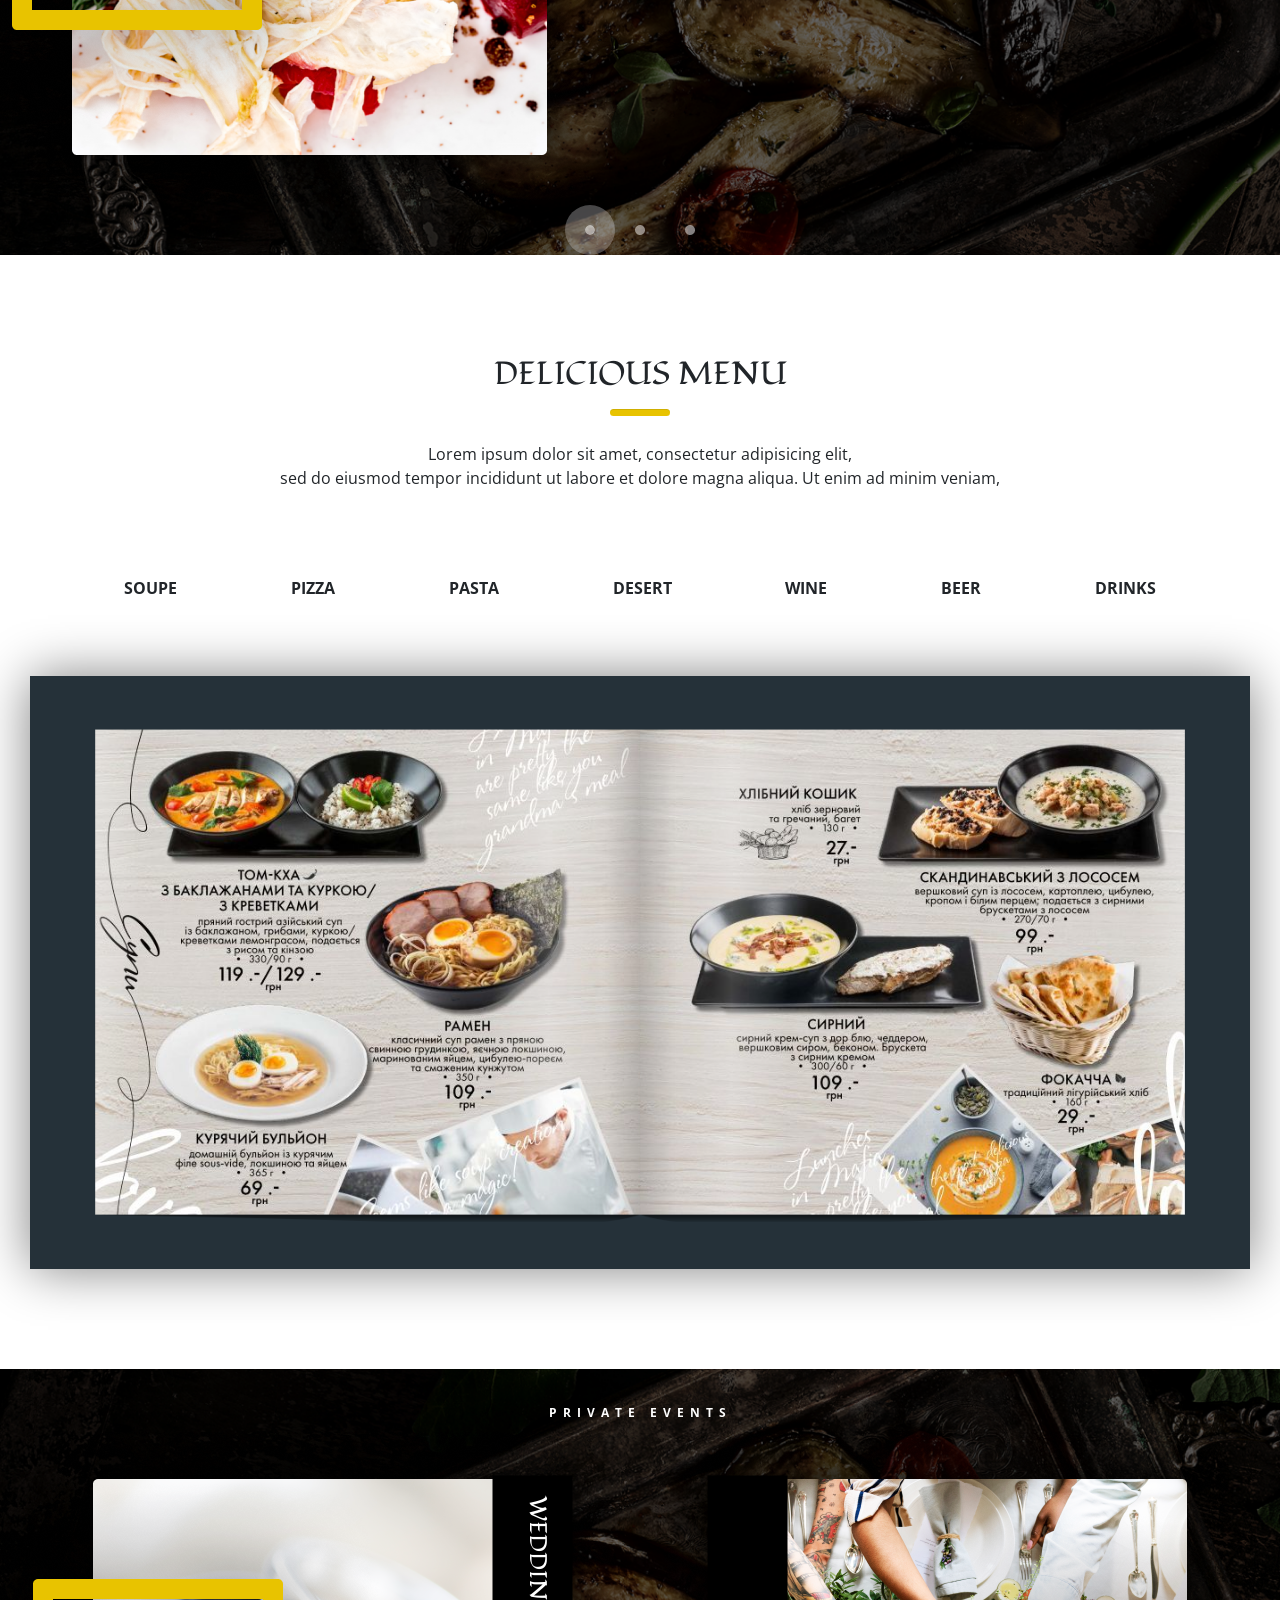
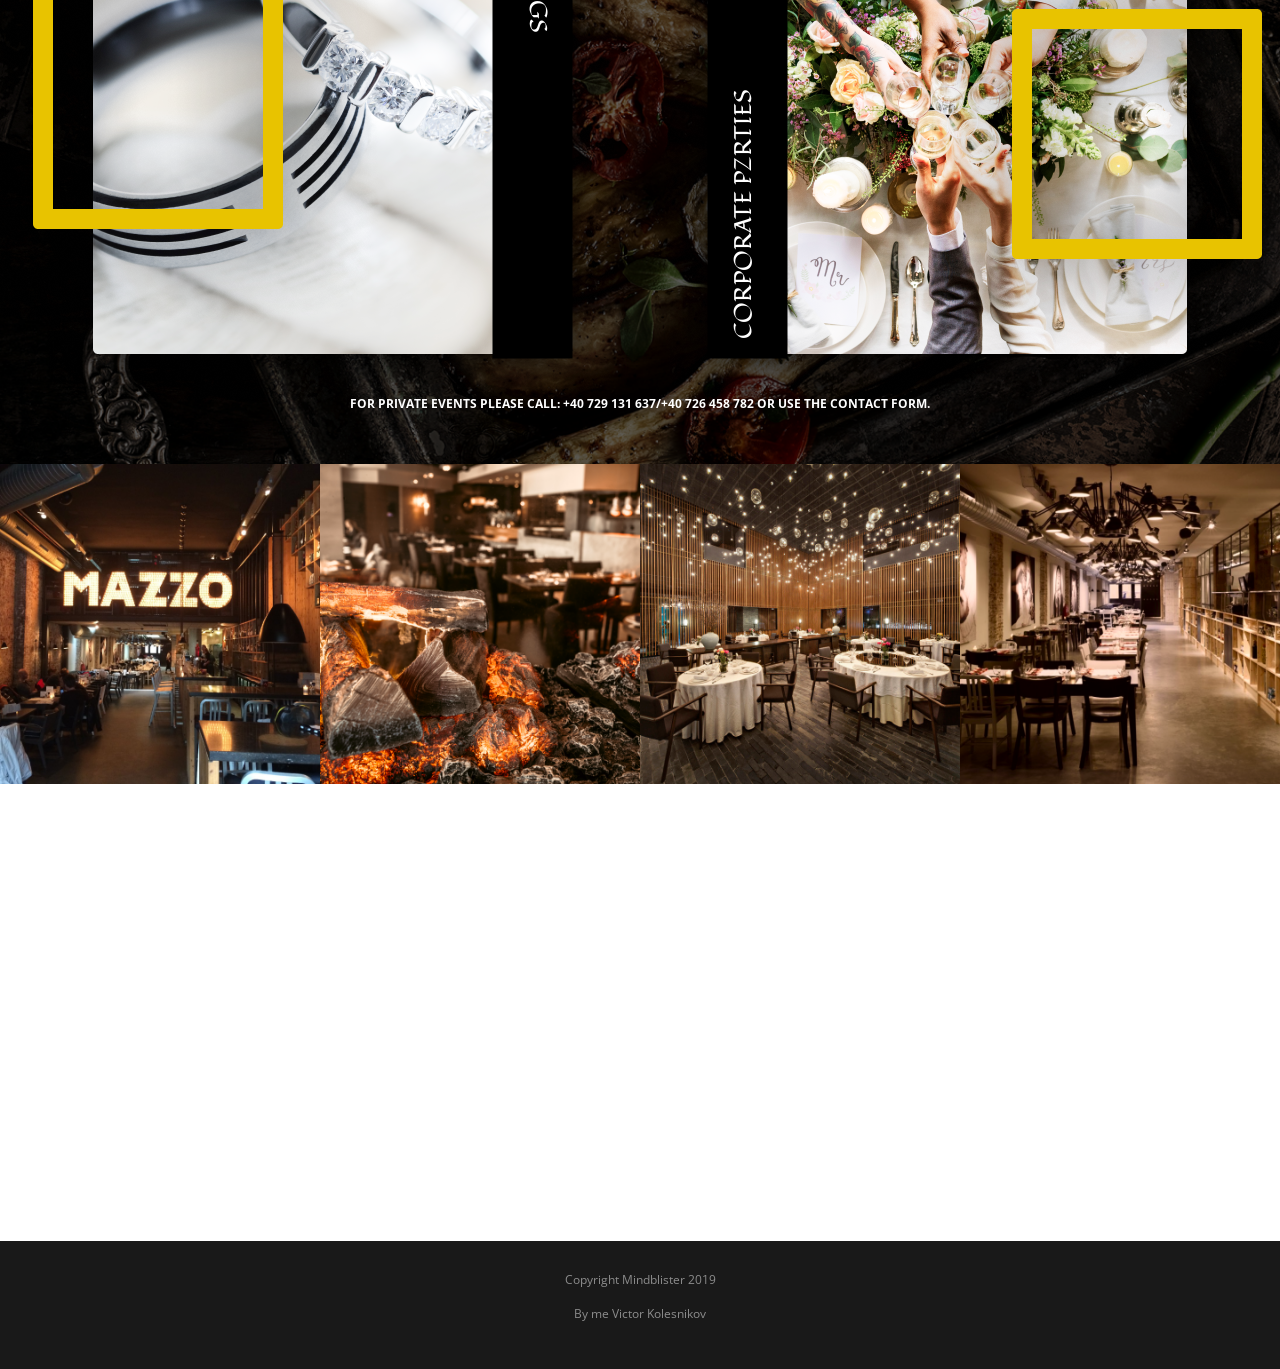
==== commit 959f7d4b: "Add block with 2img which about widnes, and add block with four img (flex25%) , add map and footer" ====
--- a/index.html
+++ b/index.html
@@ -117,13 +117,12 @@
     <img src="img/about-imghh.png" alt="aboutimg" width="100%">
     <img src="img/about-imgKv.png" alt="aboutimg"  class="square-three">
   </div>
-    <p>Mon - Fri: 8PM - 10PM, Sat - Sun: 8PM - 3AM, Phone: +40 729 131 637/+40 726 458 782</p>
+    <p class="absolute-p-time"> Mon - Fri: 8PM - 10PM, Sat - Sun: 8PM - 3AM, Phone: +40 729 131 637/+40 726 458 782</p>
 </div>
 
 <!-- Slider tipo Shef -->
 
 <div id="slide-id" class="shef-block ">
-  <p>specialties </p>
   <!-- one slide  -->
   <div class="flexDiv my-d-block">
     <div class="imgPos">
@@ -201,6 +200,37 @@
   </div>
 </div>
 
+<!-- block two picture and 4 picture -->
+<div class="shef-block flexDiv" id="two-picture">
+  <p class="absolute-p-time">PRIVATE EVENTS</p>
+  <div class="imgPos">
+    <div class="black-div-on-img">weddings </div>
+    <img src="img/bras.png" alt="aboutimg" width="100%">
+    <img src="img/about-imgKv.png" alt="aboutimg"  class="square-two">
+  </div>
+  <div class="imgPos">
+    <div class="black-div-two-img">corporate pzrties</div>
+    <img src="img/hands.png" alt="aboutimg" width="100%">
+    <img src="img/about-imgKv.png" alt="aboutimg"  class="square-three">
+  </div>
+  <span class="absolute-p-time">For private events please call: +40 729 131 637/+40 726 458 782 or use the contact form.</span>
+</div>
+
+<!-- four img 25% -->
+<div class="four-img">
+  <img src="img/one.png" alt="img four">
+  <img src="img/two.png" alt="img four">
+  <img src="img/three.png" alt="img four">
+  <img src="img/four.png" alt="img four">
+</div>
+
+<iframe src="https://www.google.com/maps/embed?pb=!1m18!1m12!1m3!1d2645.8684911686987!2d34.93683341521285!3d48.45905273669529!2m3!1f0!2f0!3f0!3m2!1i1024!2i768!4f13.1!3m3!1m2!1s0x40dbe3efe1803761%3A0xfe5a5c949f919f1f!2z0JDQotCRLdCc0LDRgNC60LXRgg!5e0!3m2!1sru!2sua!4v1595275621778!5m2!1sru!2sua" width="100%" height="450" frameborder="0" style="border:0;" allowfullscreen="" aria-hidden="false" tabindex="0"></iframe>
+
+
+<div class="footer">
+  <p>Copyright Mindblister 2019</p>
+  <p>By me Victor Kolesnikov</p>
+</div>
 
   <script src="https://code.jquery.com/jquery-3.5.1.slim.min.js" integrity="sha384-DfXdz2htPH0lsSSs5nCTpuj/zy4C+OGpamoFVy38MVBnE+IbbVYUew+OrCXaRkfj" crossorigin="anonymous"></script>
   <script src="https://cdn.jsdelivr.net/npm/popper.js@1.16.0/dist/umd/popper.min.js" integrity="sha384-Q6E9RHvbIyZFJoft+2mJbHaEWldlvI9IOYy5n3zV9zzTtmI3UksdQRVvoxMfooAo" crossorigin="anonymous"></script>
--- a/style.css
+++ b/style.css
@@ -236,18 +236,17 @@
 .shef-block>p{
   position:absolute;
   top:5%;
-  left:46%;
   text-transform: uppercase;
   letter-spacing: 0.5em;
 }
-.pInp>.imgPos+p{
+.absolute-p-time{
   position:absolute;
   top:90%;
   font-weight:bold;
   text-align: center;
   text-transform: uppercase;
   font-size: 12px;
-  color: rgba(51, 51, 51, 0.5);
+  color:white;
 }
 
 /*shef-block*/
@@ -342,6 +341,55 @@
   box-sizing: border-box;
   padding-right:20px ;
 }
+.pInp>.imgPos+p{
+  top:95%;
+  color:grey;
+}
+/*two picture*/
+#two-picture{
+    background-image: url("img/specialty's-bgkj.png");
+}
+/*#two-picture p .absolute-p-time{
+  left:%;
+}*/
+.black-div-on-img{
+width: 84%;
+height: 80px;
+background: #000000;
+transform: rotate(90deg);
+
+position: absolute;
+top:43%;
+left:43%;
+font-family: 'Fondamento', cursive;
+font-size: 24px;
+line-height: 12px;
+
+box-sizing: border-box;
+padding: 30px 20px;
+text-transform: uppercase;
+
+z-index: 999;
+}
+.black-div-two-img{
+width: 84%;
+height: 80px;
+background: #000000;
+transform: rotate(-90deg);
+
+position: absolute;
+top:43%;
+left:-27%;
+font-family: 'Fondamento', cursive;
+font-size: 24px;
+line-height: 12px;
+
+box-sizing: border-box;
+padding: 30px 20px;
+text-transform: uppercase;
+
+z-index: 999;
+}
 /*media */
 @media (max-width:923px){
   .data{
@@ -378,8 +426,33 @@
   .pInp>.imgPos+p{
     top:95%;
   }
-}
-
+  span.absolute-p-time{
+    top:95%;
+    color:white;
+  }
+}
+
+/*four img 25%*/
+.four-img{
+  display: flex;
+  flex-wrap: wrap;
+  justify-content: space-around;
+}
+.four-img img{
+  width:25%;
+}
+
+/*footer*/
+
+.footer{
+  text-align: center;
+  box-sizing: border-box;
+  padding:30px 0px;
+  background: rgba(0, 0, 0, 0.9);
+  color: rgba(255, 255, 255, 0.5);
+  font-weight: normal;
+font-size: 12px;
+}
 @media (max-height:600px){
   header{
     background-image: url("img/header-bg.png");
@@ -394,6 +467,18 @@
   .square,.square-two{
     display: none;
   }
+  .four-img img{
+    width:50%;
+  }
   .about-us{
-    width:80%;
-  }
+    width:78%;
+  }
+  .black-div-two-img{
+  top:37.5%;
+  font-size: 20px;
+  }
+  .black-div-on-img{
+  top:37.5%;
+  left:37.5%;
+  }
+}
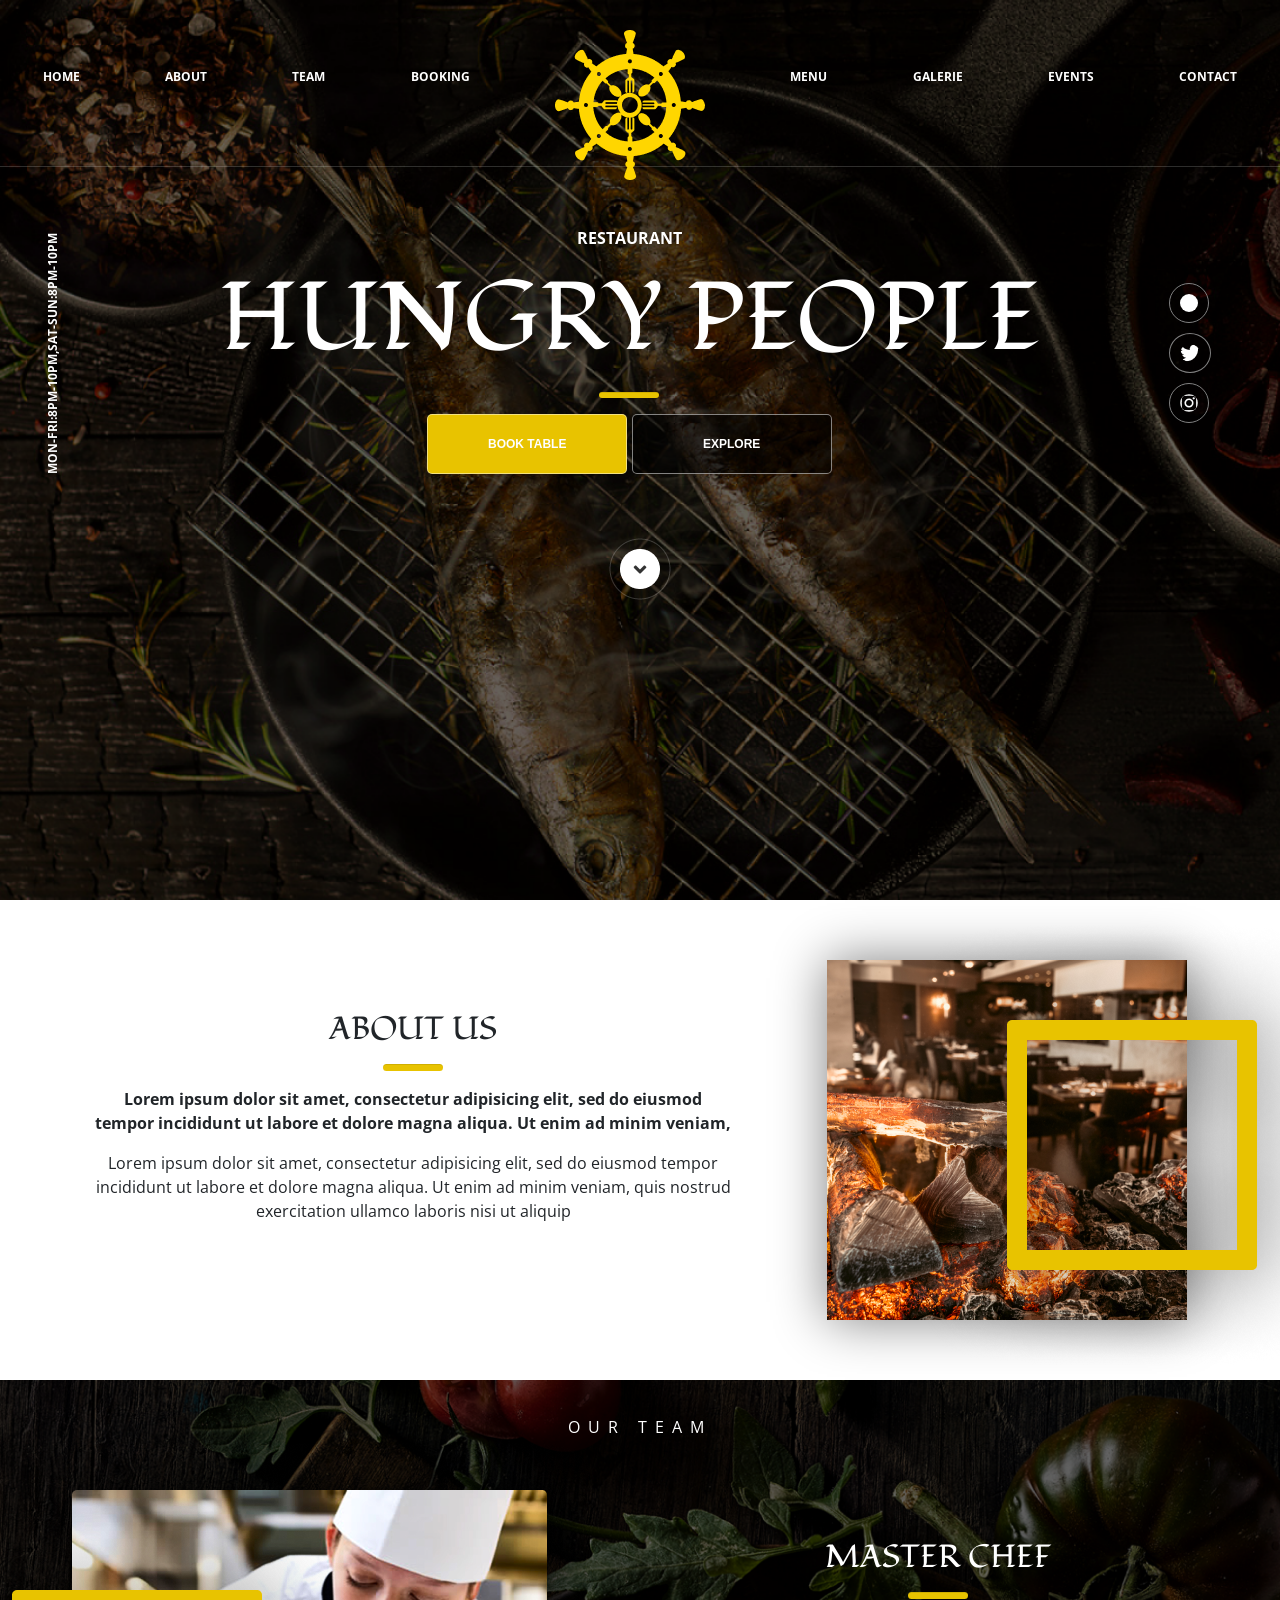
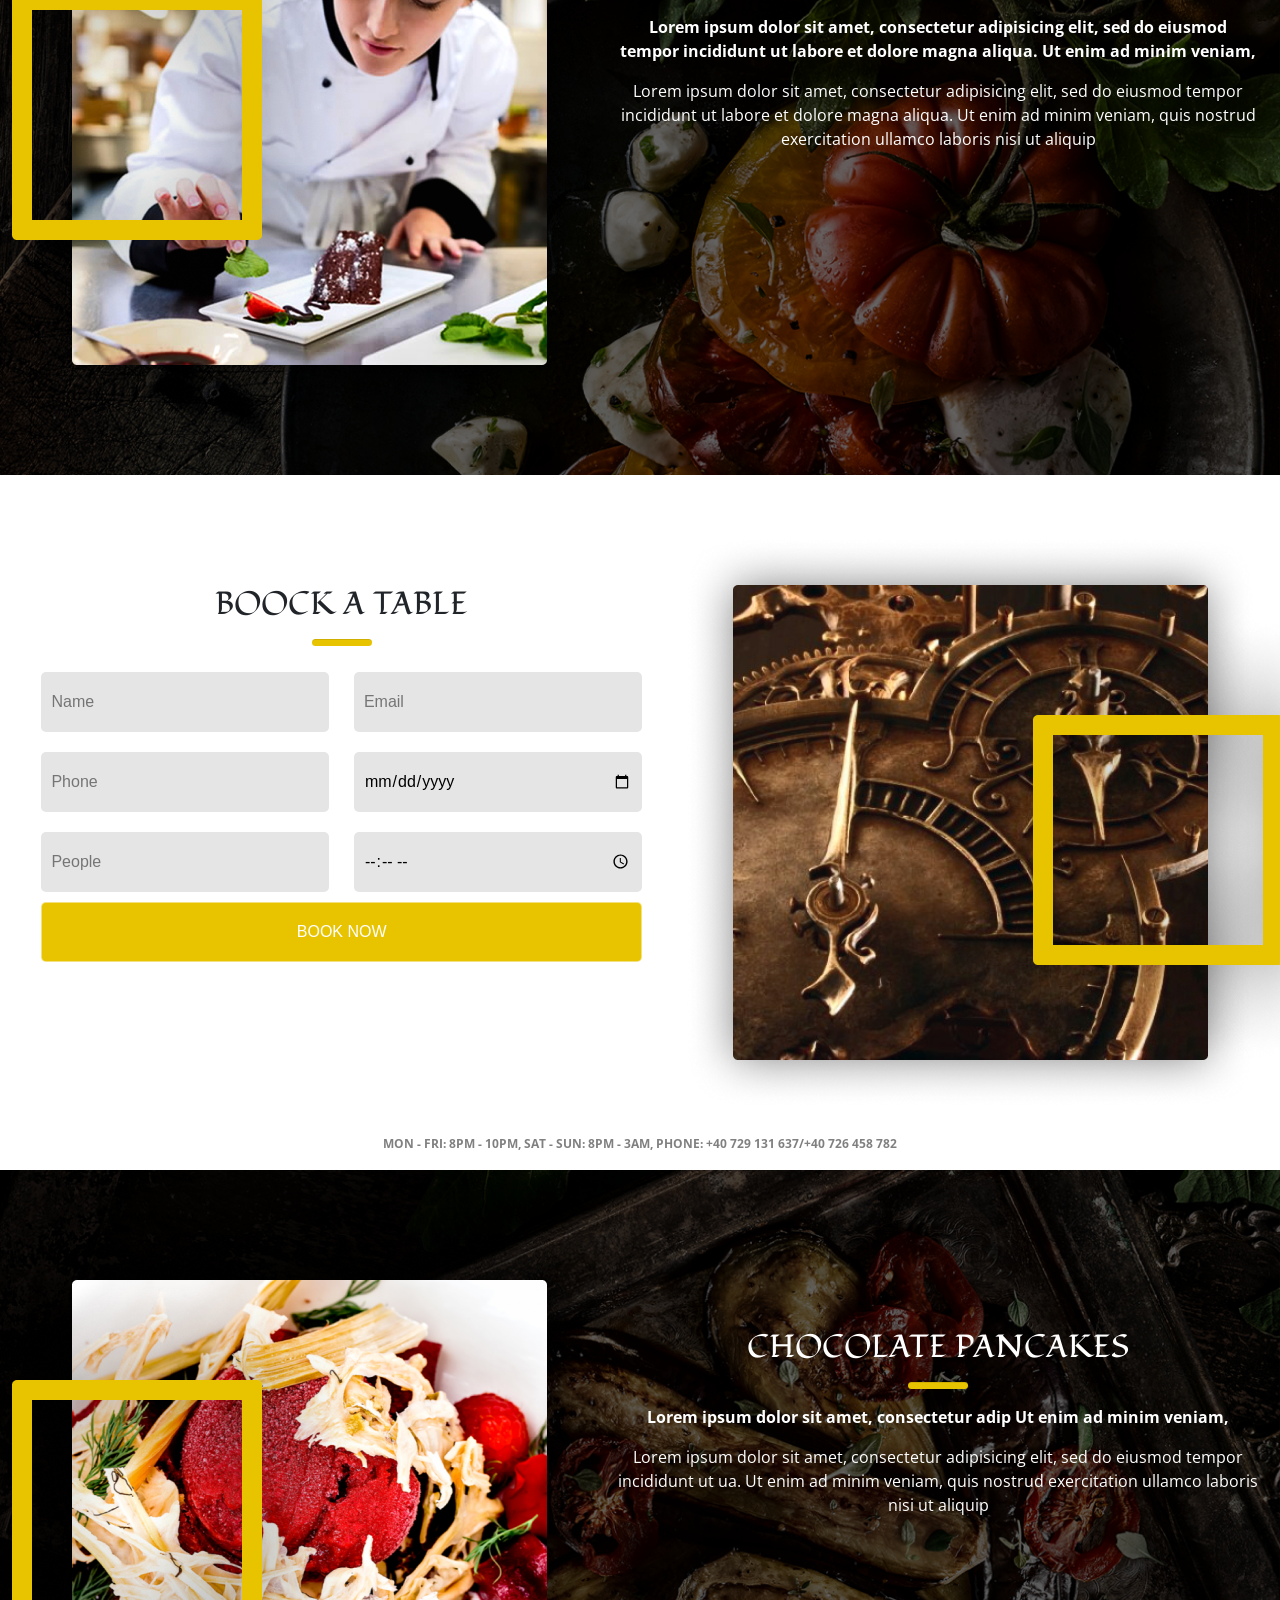
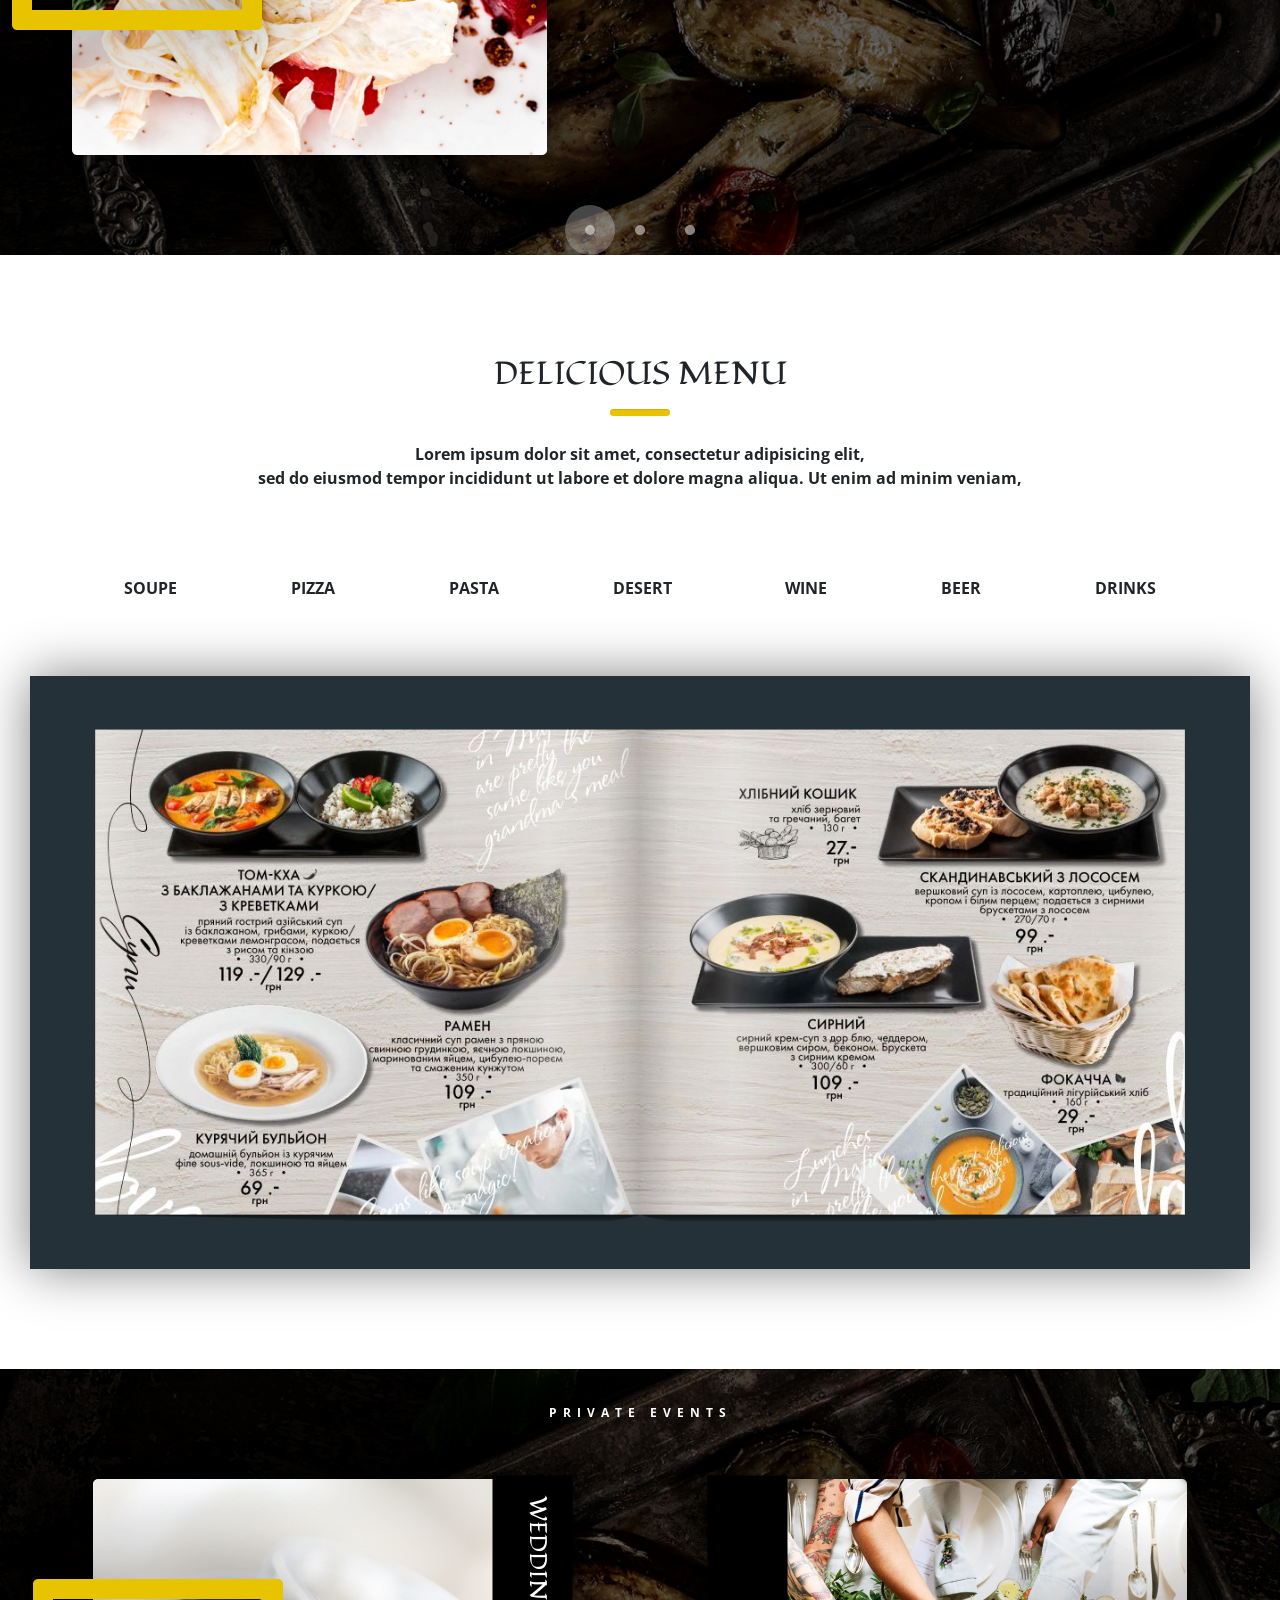
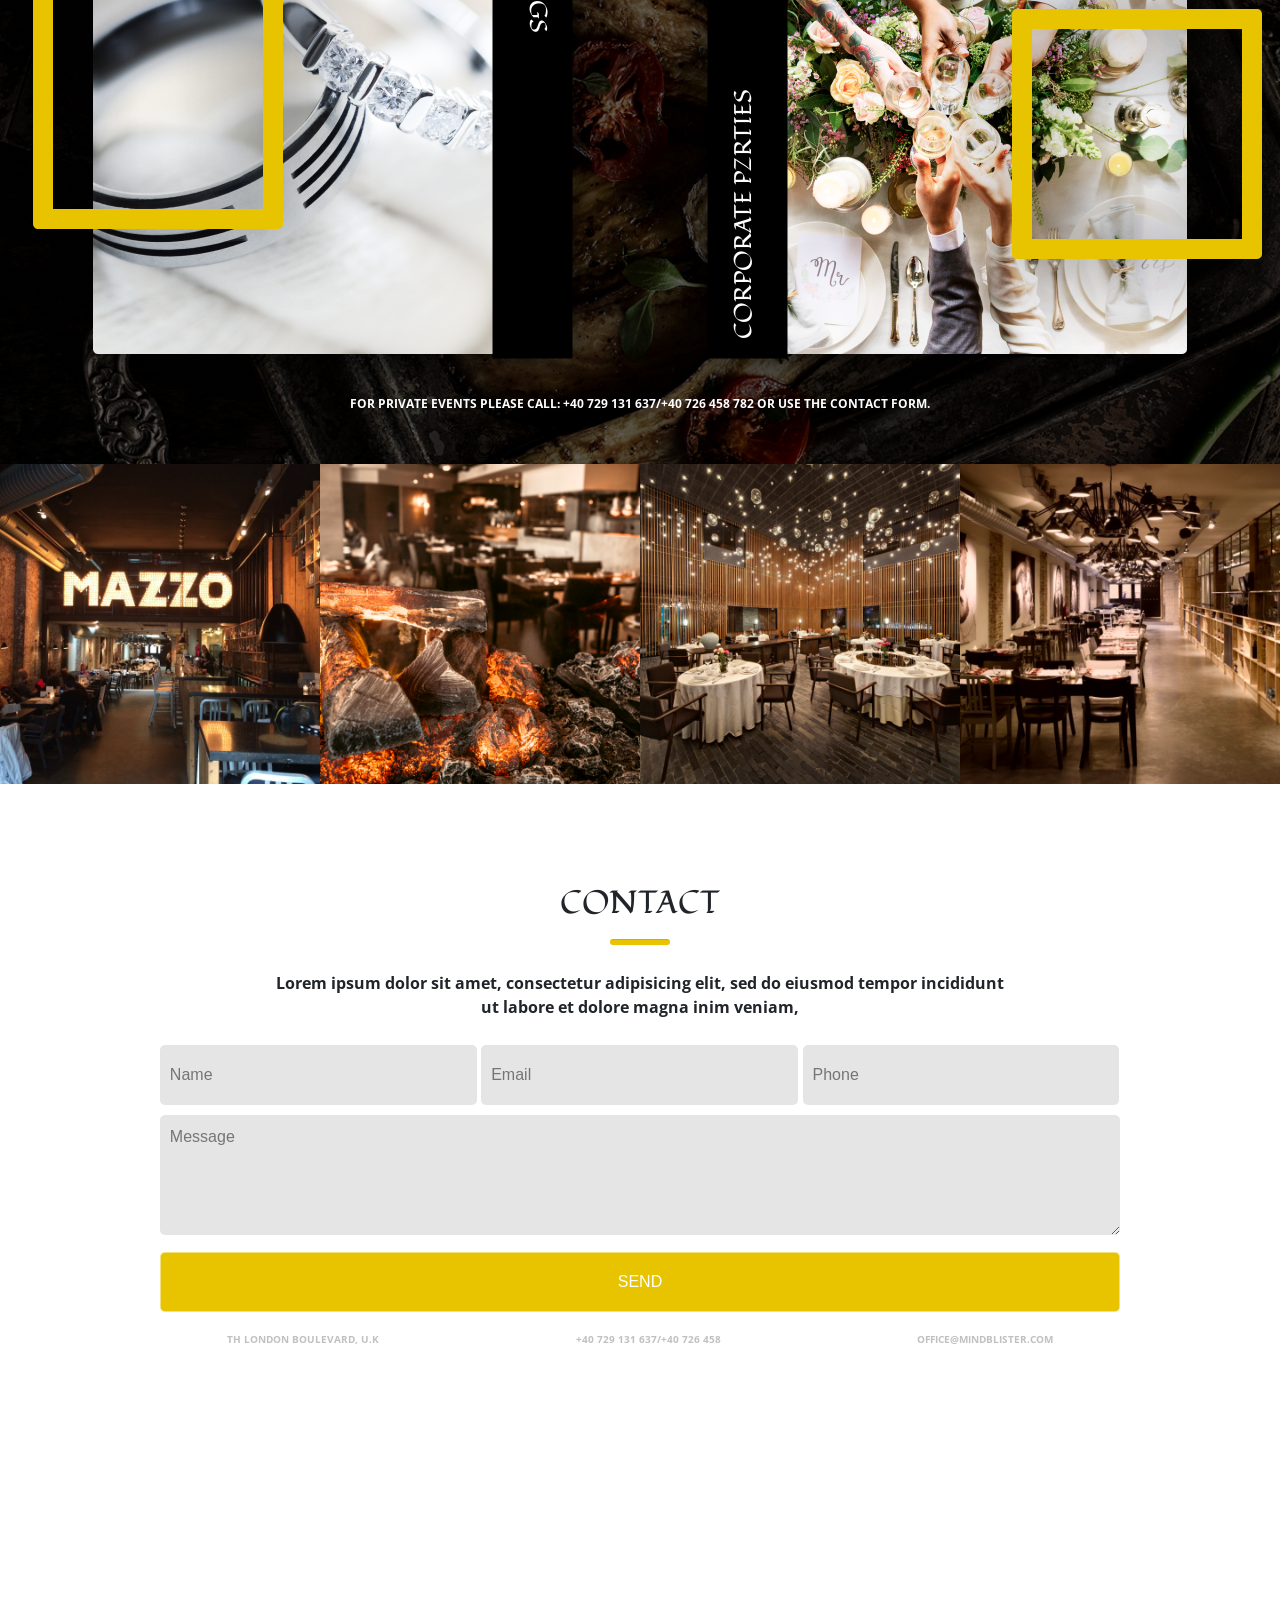
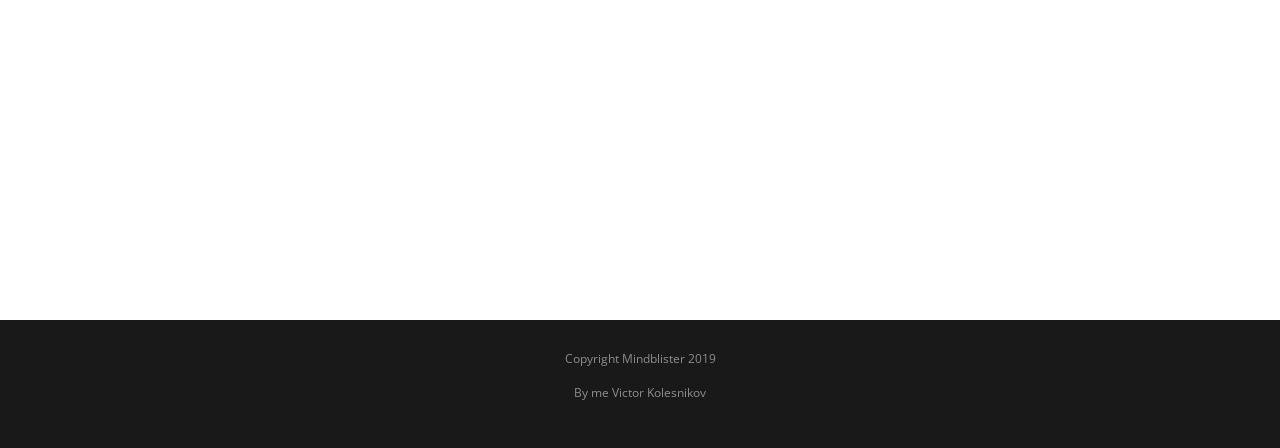
==== commit b5f99ae6: "Add block contact with form, without php. Php will be next!Front-end is end!" ====
--- a/index.html
+++ b/index.html
@@ -103,7 +103,7 @@
   <div class="about-us">
     <h2>boock a table</h2>
     <hr>
-    <form action="" class="">
+    <form action="" class="form-style">
       <input type="text" placeholder="Name">
       <input type="email" placeholder="Email">
       <input type="text" placeholder="Phone">
@@ -223,10 +223,34 @@
   <img src="img/three.png" alt="img four">
   <img src="img/four.png" alt="img four">
 </div>
-
+<!-- Contact -->
+
+<div class="block-about flex-menu-rest">
+  <div class="block-menu-rest" id="d">
+    <h2>Contact</h2>
+    <hr>
+    <p>Lorem ipsum dolor sit amet, consectetur adipisicing elit, sed do eiusmod tempor incididunt </br>ut labore et dolore magna inim veniam,</p>
+  </div>
+  <form action="" class="form-style-contact">
+    <input type="text" placeholder="Name"/>
+    <input type="email" placeholder="Email"/>
+    <input type="text" placeholder="Phone"/>
+    <textarea placeholder="Message" class="w-100"></textarea>
+    <input type="submit" value="Send" class="submit-button" name="but-sub-conc"/>
+  </form>
+  <div class="mini-contacts">
+    <ul>
+      <li>th London Boulevard, U.K</li>
+      <li>+40 729 131 637/+40 726 458</li>
+      <li>office@mindblister.com </li>
+    </ul>
+  </div>
+</div>
+
+<!-- google map -->
 <iframe src="https://www.google.com/maps/embed?pb=!1m18!1m12!1m3!1d2645.8684911686987!2d34.93683341521285!3d48.45905273669529!2m3!1f0!2f0!3f0!3m2!1i1024!2i768!4f13.1!3m3!1m2!1s0x40dbe3efe1803761%3A0xfe5a5c949f919f1f!2z0JDQotCRLdCc0LDRgNC60LXRgg!5e0!3m2!1sru!2sua!4v1595275621778!5m2!1sru!2sua" width="100%" height="450" frameborder="0" style="border:0;" allowfullscreen="" aria-hidden="false" tabindex="0"></iframe>
 
-
+<!-- footer -->
 <div class="footer">
   <p>Copyright Mindblister 2019</p>
   <p>By me Victor Kolesnikov</p>
--- a/style.css
+++ b/style.css
@@ -263,7 +263,7 @@
 
 /*block a table*/
 /*Form*/
-.flexDiv input:not(:last-child){
+.form-style input:not(:last-child){
   width: 45%;
   height: 60px;
   background: #E5E5E5;
@@ -324,6 +324,7 @@
 .block-menu-rest p{
   padding: 10px 50px;
   width:100%;
+  font-weight: bold;
 }
 .li-menu-rest{
   cursor: pointer;
@@ -390,6 +391,74 @@
 
 z-index: 999;
 }
+
+/*four img 25%*/
+.four-img{
+  display: flex;
+  flex-wrap: wrap;
+  justify-content: space-around;
+}
+.four-img img{
+  width:25%;
+}
+
+/*Contact form*/
+.form-style-contact input:not(:last-child){
+  width: 33%;
+  height: 60px;
+  background: #E5E5E5;
+  border-radius: 5px;
+  border:none;
+  box-sizing: border-box;
+  padding: 10px;
+}
+.form-style-contact input:last-child{
+  width: 100%;
+}
+textarea{
+background: #E5E5E5;
+border-radius: 5px;
+border:none;
+box-sizing: border-box;
+padding: 10px;
+margin: 10px 0px;
+height: 120px;
+}
+/*footer*/
+
+.footer{
+  text-align: center;
+  box-sizing: border-box;
+  padding:30px 0px;
+  background: rgba(0, 0, 0, 0.9);
+  color: rgba(255, 255, 255, 0.5);
+  font-weight: normal;
+  font-size: 12px;
+}
+
+/*Mini cotacts*/
+.mini-contacts {
+  width: 100%;
+}
+.mini-contacts ul{
+  display: flex;
+  flex-wrap: wrap;
+  justify-content: space-evenly;
+  align-content: center;
+  width: 100%;
+  margin-top: 20px;
+  padding-left: 0px;
+}
+.mini-contacts ul li{
+  font-weight: bold;
+  font-size: 10px;
+  color:silver;
+}
+
+
+
+
+
 /*media */
 @media (max-width:923px){
   .data{
@@ -430,28 +499,13 @@
     top:95%;
     color:white;
   }
-}
-
-/*four img 25%*/
-.four-img{
-  display: flex;
-  flex-wrap: wrap;
-  justify-content: space-around;
-}
-.four-img img{
-  width:25%;
-}
-
-/*footer*/
-
-.footer{
-  text-align: center;
-  box-sizing: border-box;
-  padding:30px 0px;
-  background: rgba(0, 0, 0, 0.9);
-  color: rgba(255, 255, 255, 0.5);
-  font-weight: normal;
-font-size: 12px;
+  .form-style-contact input:not(:last-child){
+    margin-top: 10px ;
+    width: 100%;
+  }
+  .form-style-contact input:last-child{
+    width: 100%;
+  }
 }
 @media (max-height:600px){
   header{
@@ -464,8 +518,8 @@
 }
 
 @media (max-width:600px){
-  .square,.square-two{
-    display: none;
+  .square,.square-two,.square-three{
+    display: none !important;
   }
   .four-img img{
     width:50%;
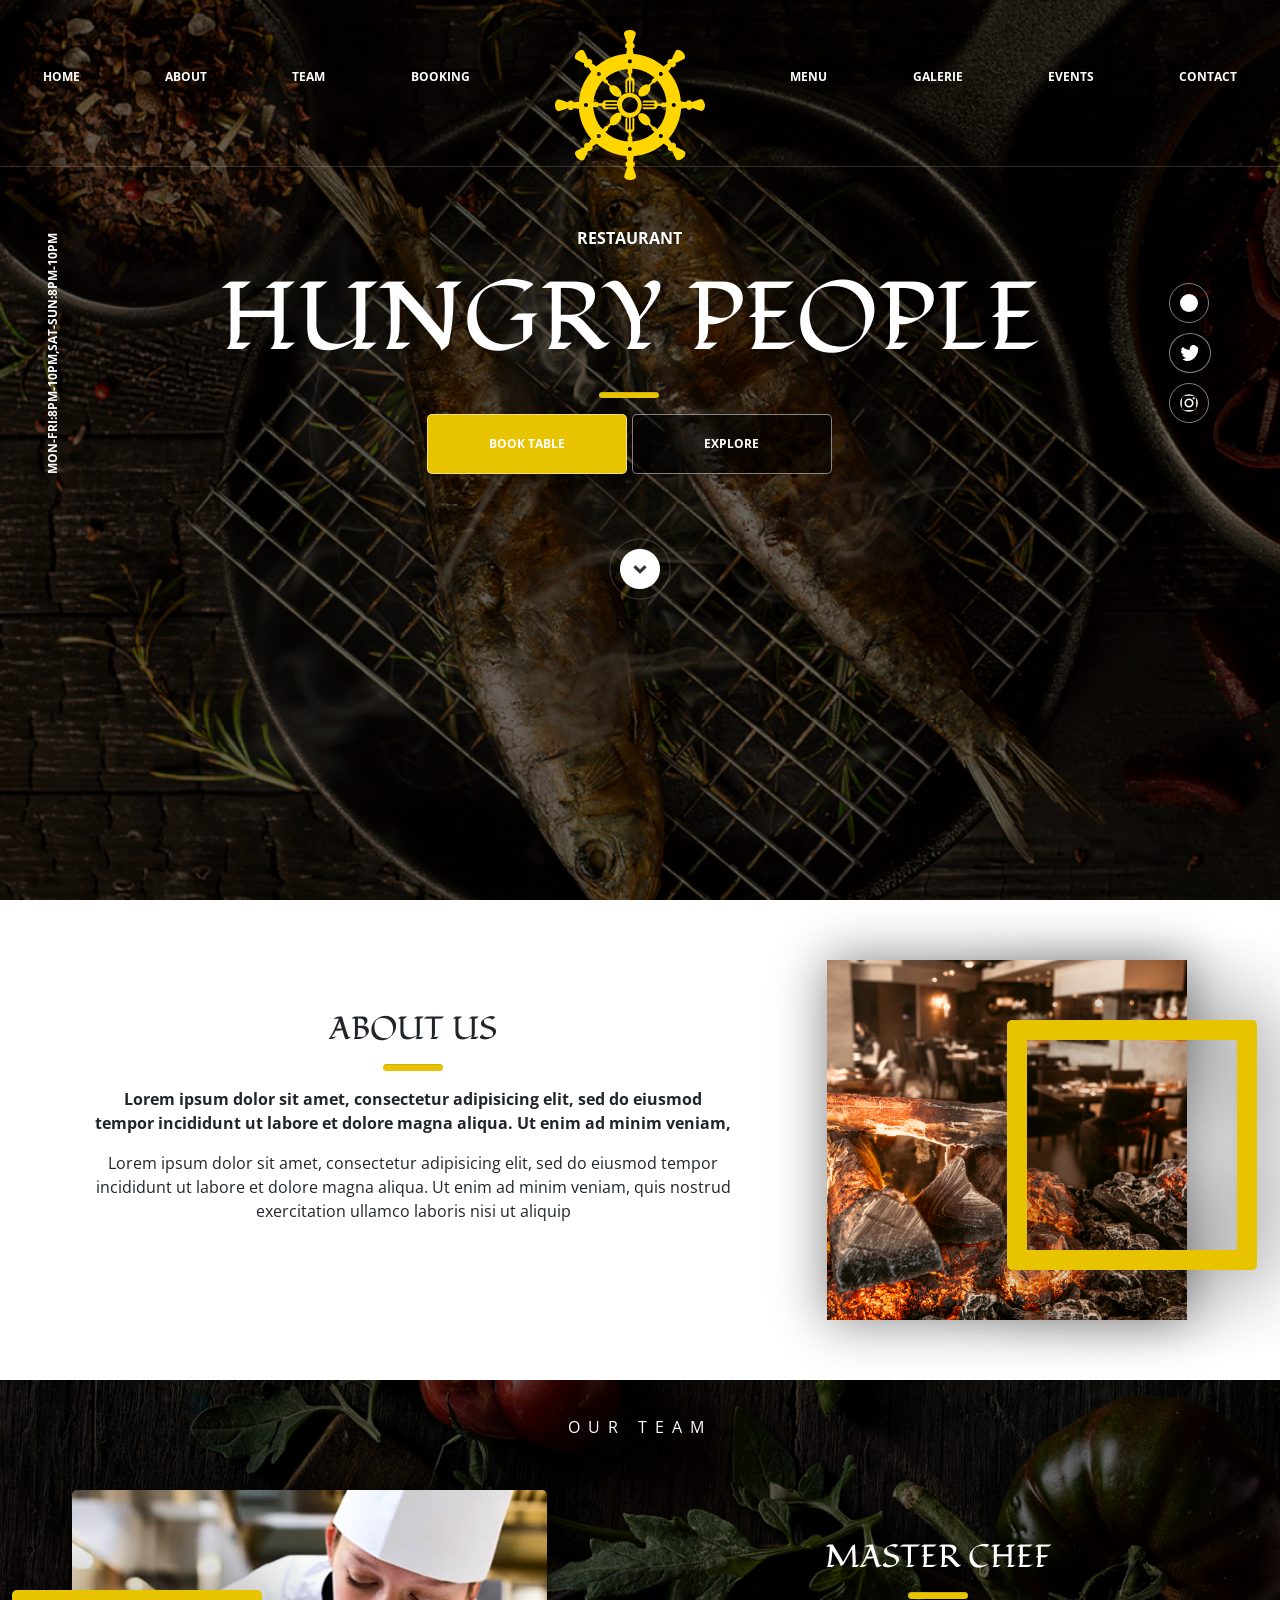
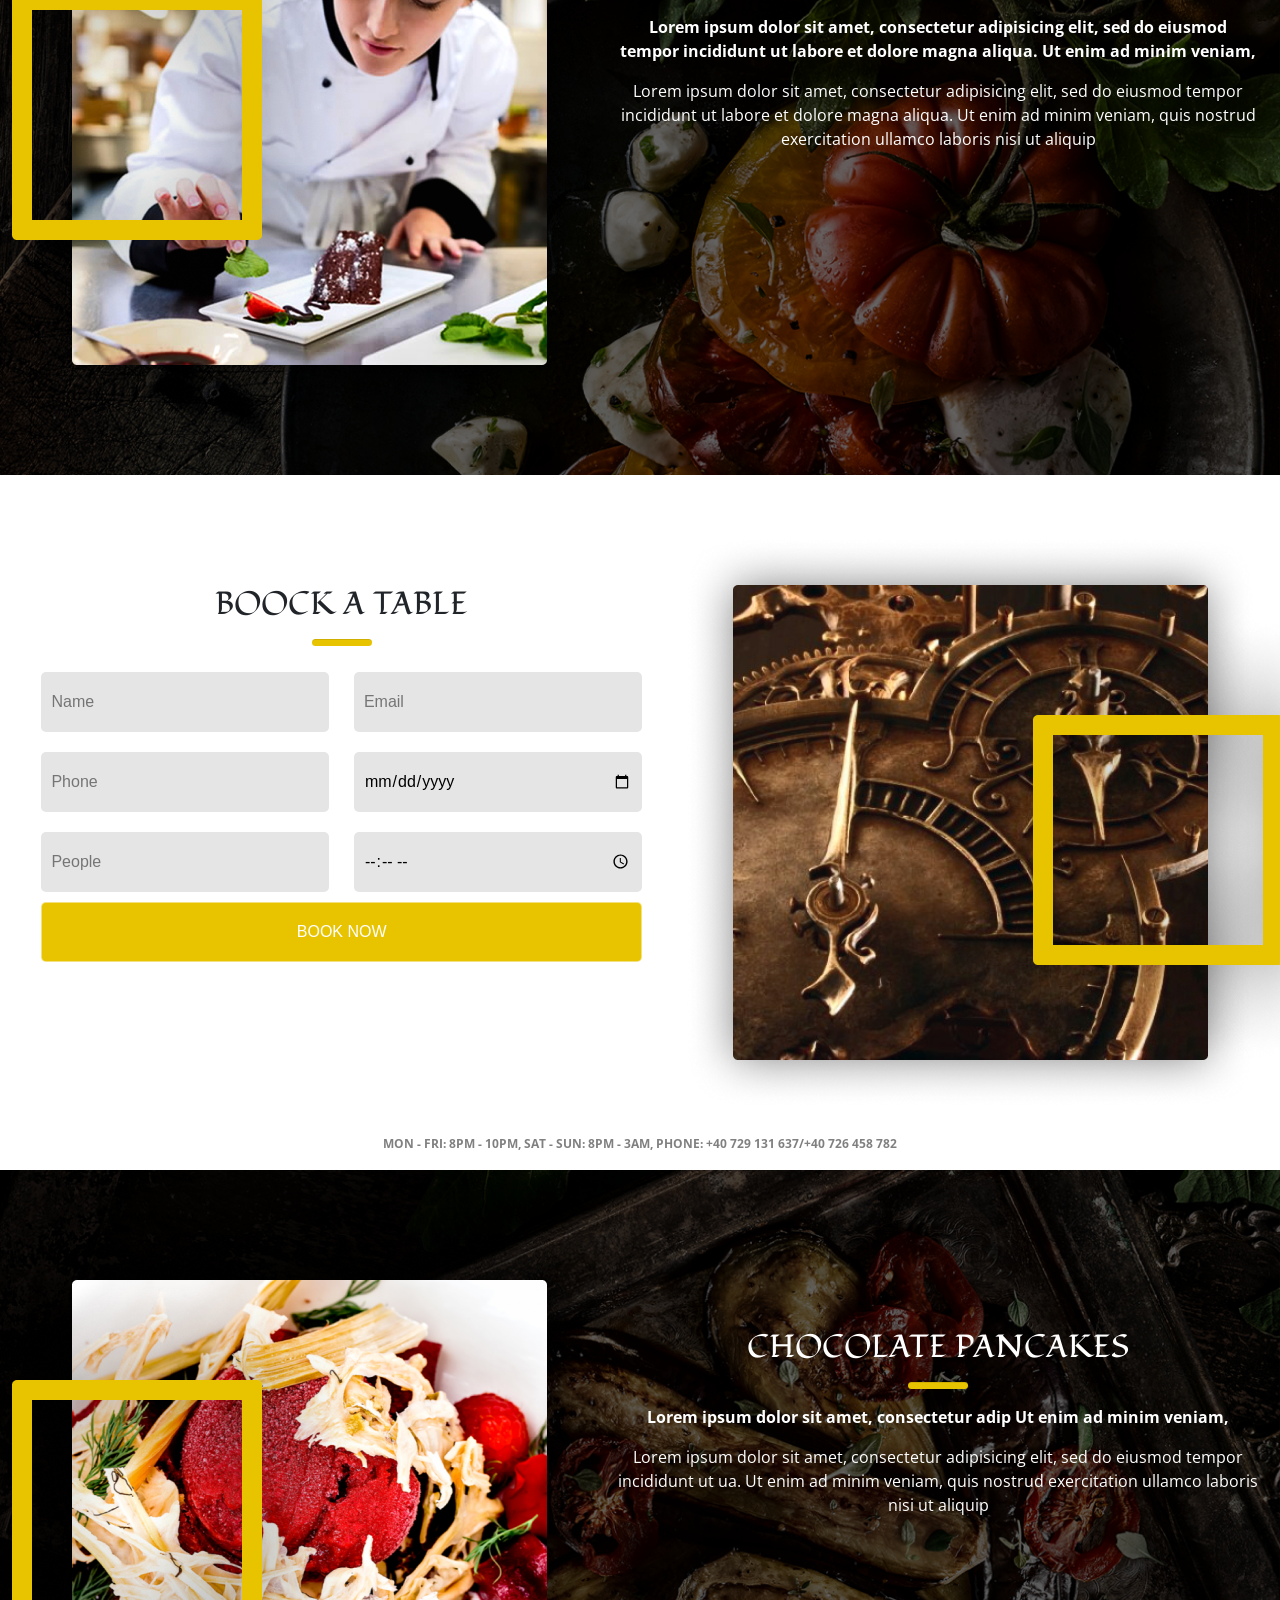
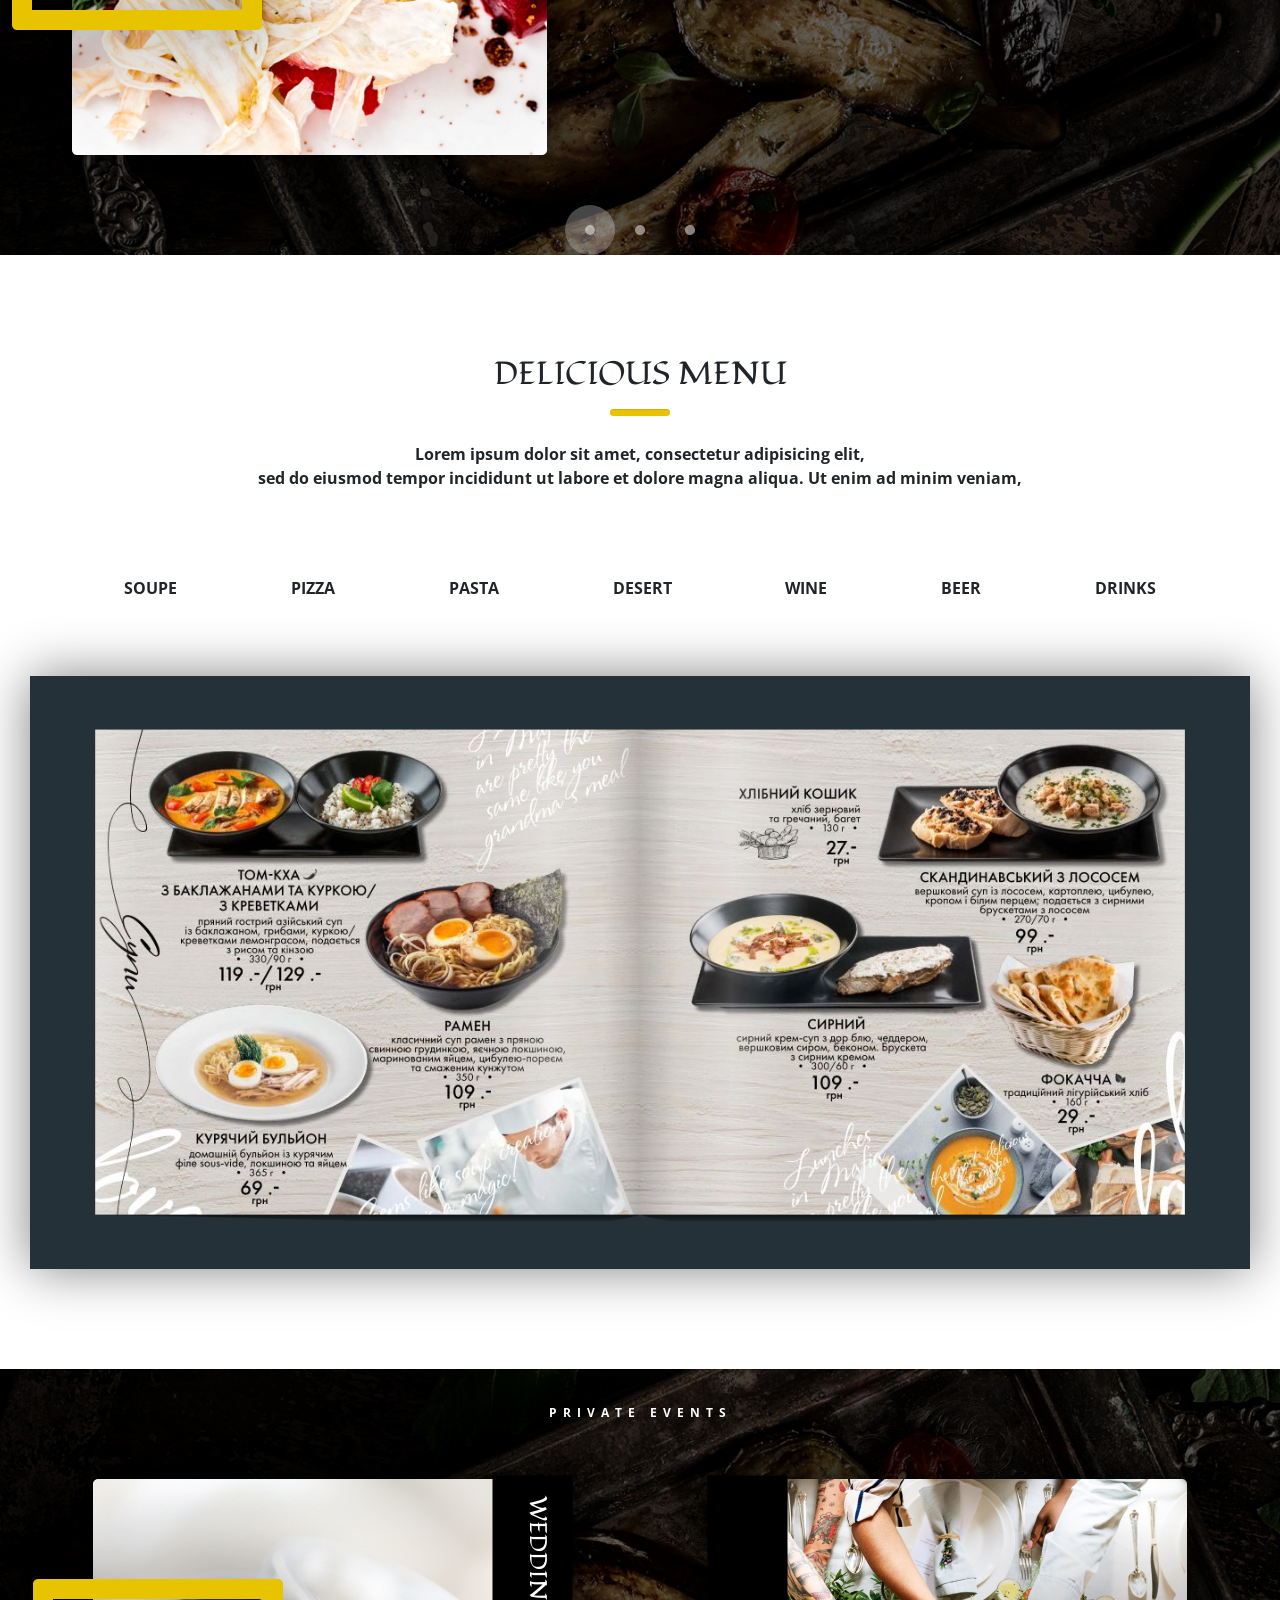
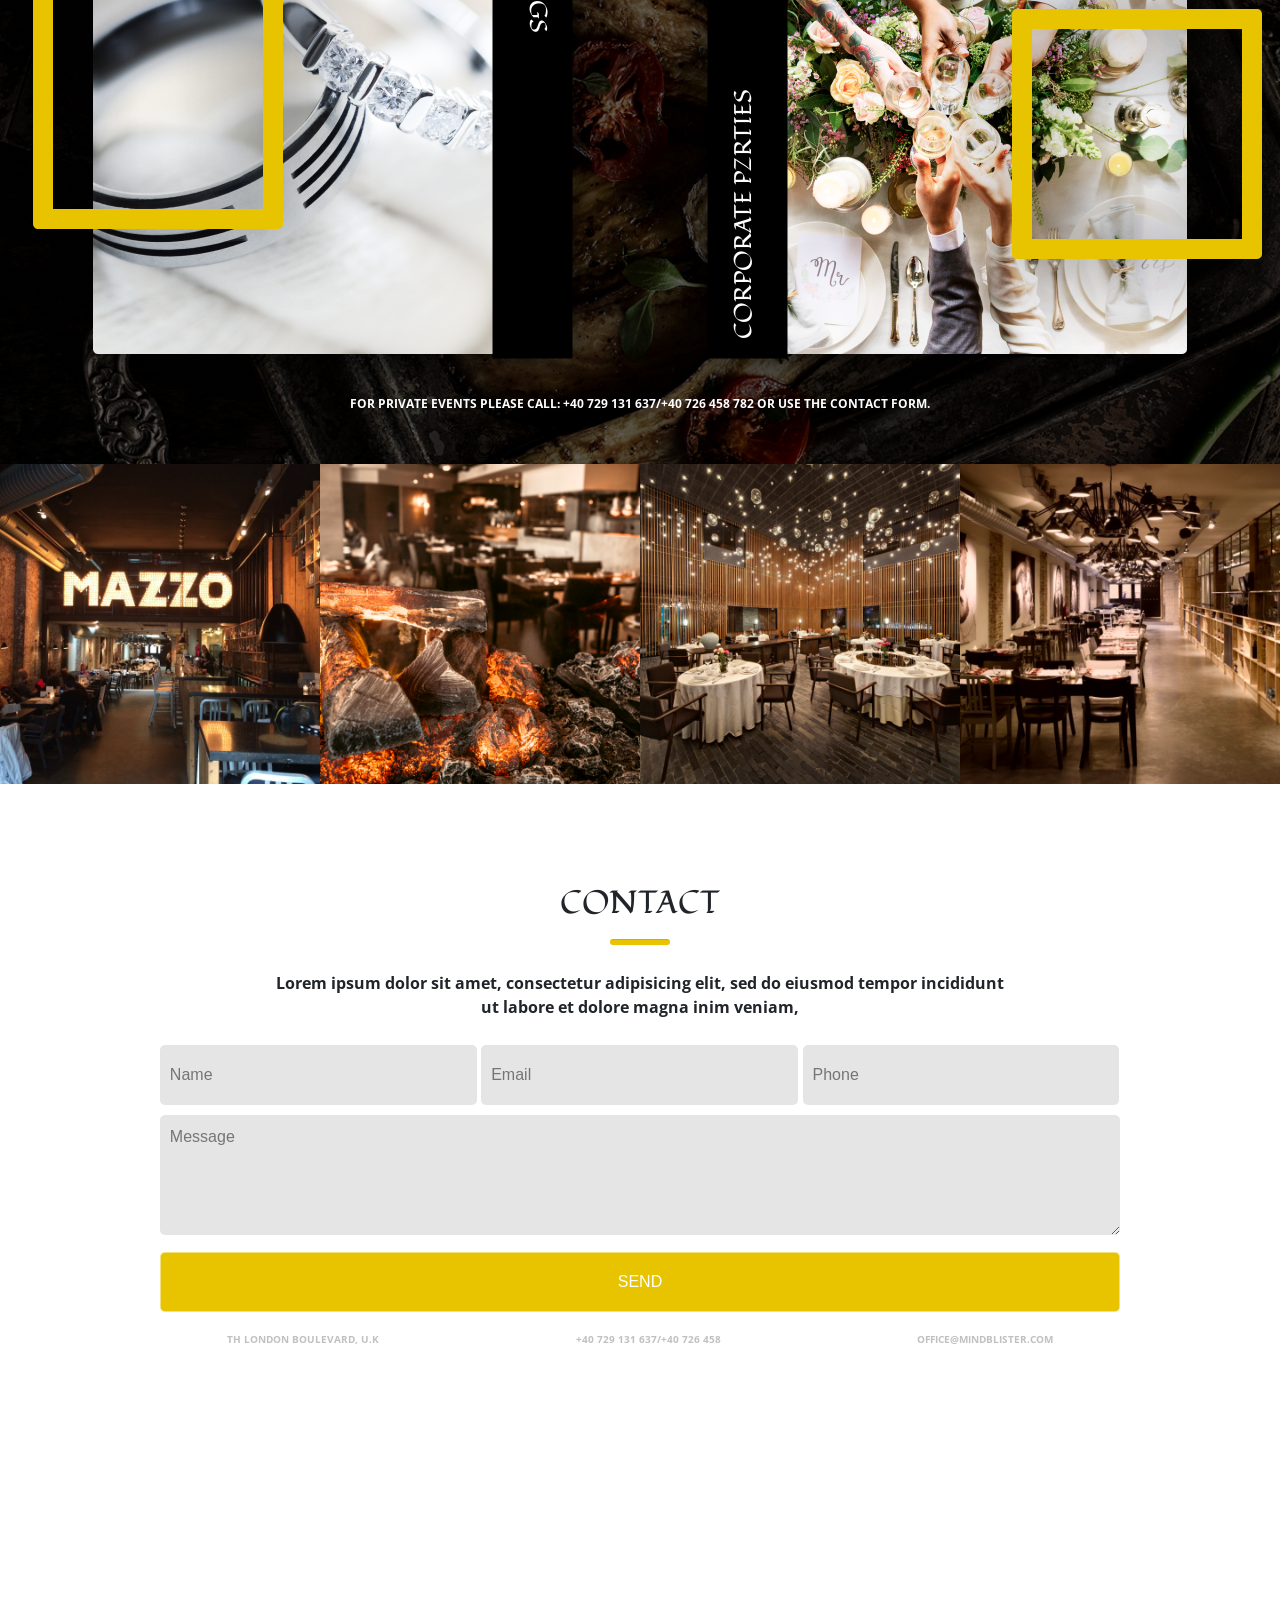
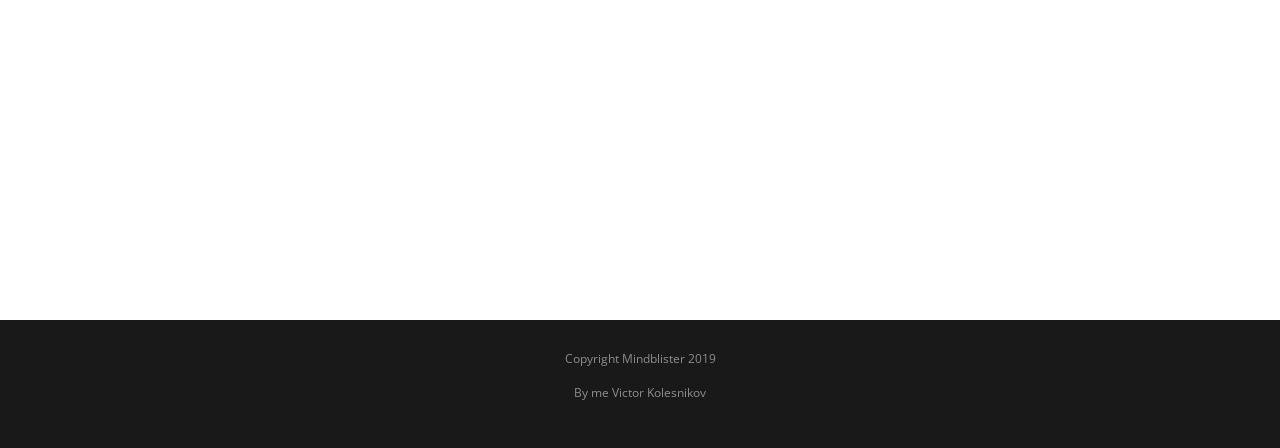
==== commit fde39d3b: "Create ancors link to blocks with js" ====
--- a/index.html
+++ b/index.html
@@ -17,15 +17,15 @@
     <!-- menu -->
     <div class="menu">
       <ul>
-        <li class="men-but"><a href="">home</a></li>
-        <li class="men-but"><a href="">about</a></li>
-        <li class="men-but"><a href="">team</a></li>
-        <li class="men-but"><a href="">booking</a></li>
+        <li class="men-but"><a href="index.html">home</a></li>
+        <li class="men-but"><a href="#about-link">about</a></li>
+        <li class="men-but"><a href="#team-link">team</a></li>
+        <li class="men-but"><a href="#booking-link">booking</a></li>
         <img src="img/Vector.png" alt="vector">
-        <li class="men-but"><a href="">menu</a></li>
-        <li class="men-but"><a href="">galerie</a></li>
-        <li class="men-but"><a href="">events</a></li>
-        <li class="men-but"><a href="">contact</a></li>
+        <li class="men-but"><a href="#menu-restLink">menu</a></li>
+        <li class="men-but"><a href="#two-picture">galerie</a></li>
+        <li class="men-but"><a href="#events-link">events</a></li>
+        <li class="men-but"><a href="#contact-link">contact</a></li>
       </ul>
       <img src="img/Vector.png" alt="vector" class="logo d-none">
       <img src="img/icons8-меню-48.png" alt="" class="men-logo d-none">
@@ -34,13 +34,13 @@
     <div class="menu-win d-none">
       <ul>
         <li class="men-but"><a href="">home</a></li>
-        <li class="men-but"><a href="">about</a></li>
-        <li class="men-but"><a href="">team</a></li>
-        <li class="men-but"><a href="">booking</a></li>
-        <li class="men-but"><a href="">menu</a></li>
-        <li class="men-but"><a href="">galerie</a></li>
-        <li class="men-but"><a href="">events</a></li>
-        <li class="men-but"><a href="">contact</a></li>
+        <li class="men-but"><a href="#about-link">about</a></li>
+        <li class="men-but"><a href="#team-link">team</a></li>
+        <li class="men-but"><a href="#booking-link">booking</a></li>
+        <li class="men-but"><a href="#menu-restLink">menu</a></li>
+        <li class="men-but"><a href="#galery-link">galerie</a></li>
+        <li class="men-but"><a href="#events-link">events</a></li>
+        <li class="men-but"><a href="#contact-link">contact</a></li>
       </ul>
     </div>
     <!-- h1 prev -->
@@ -52,24 +52,24 @@
           <p>restaurant</p>
           <h1>hungry people</h1>
           <hr>
-          <button class="bg-ye">book table</button>
-          <button>explore</button>
+          <button class="bg-ye"><a href="#booking-link">book table</a></button>
+          <button><a href="#events-link">explore</a></button>
         </div>
         <div class="social">
-          <a href=""><img src="img/facebook.png" alt="facebook"class="display-block"></a>
-          <a href=""><img src="img/twit.png" alt="twitter"></a>
-          <a href=""><img src="img/insta.png" alt="instagram"></a>
+          <a href="https://www.facebook.com/"><img src="img/facebook.png" alt="facebook"class="display-block"></a>
+          <a href="https://twitter.com/explore"><img src="img/twit.png" alt="twitter"></a>
+          <a href="https://www.instagram.com/?hl=ru"><img src="img/insta.png" alt="instagram"></a>
         </div>
     </div>
     <!-- button -->
     <div class="but-down">
-      <img src="img/down-btn.png" alt="down">
+      <a href="#about-link"><img src="img/down-btn.png" alt="down"></a>
     </div>
   </header>
 
 <!-- blocks , one block about -->
 
-<div class="block-about flexDiv">
+<div id="about-link" class="block-about flexDiv">
   <div class="about-us">
     <h2>about us</h2>
     <hr>
@@ -83,7 +83,7 @@
 </div>
 
 <!-- block Shef -->
-<div class="shef-block flexDiv">
+<div id="team-link" class="shef-block flexDiv">
   <p>our team</p>
   <div class="imgPos">
     <img src="img/Rectangle.png" alt="aboutimg" width="100%">
@@ -99,7 +99,7 @@
 
 <!-- boock a table input -->
 
-<div class="flexDiv pInp">
+<div id="booking-link" class="flexDiv pInp">
   <div class="about-us">
     <h2>boock a table</h2>
     <hr>
@@ -174,7 +174,7 @@
 
 <!-- block menu -->
 
-<div class="block-about flex-menu-rest">
+<div id="menu-restLink" class="block-about flex-menu-rest">
   <div class="block-menu-rest" id="d">
     <h2>DELICIOUS MENU</h2>
     <hr>
@@ -225,7 +225,7 @@
 </div>
 <!-- Contact -->
 
-<div class="block-about flex-menu-rest">
+<div class="block-about flex-menu-rest" id="contact-link">
   <div class="block-menu-rest" id="d">
     <h2>Contact</h2>
     <hr>
@@ -248,7 +248,7 @@
 </div>
 
 <!-- google map -->
-<iframe src="https://www.google.com/maps/embed?pb=!1m18!1m12!1m3!1d2645.8684911686987!2d34.93683341521285!3d48.45905273669529!2m3!1f0!2f0!3f0!3m2!1i1024!2i768!4f13.1!3m3!1m2!1s0x40dbe3efe1803761%3A0xfe5a5c949f919f1f!2z0JDQotCRLdCc0LDRgNC60LXRgg!5e0!3m2!1sru!2sua!4v1595275621778!5m2!1sru!2sua" width="100%" height="450" frameborder="0" style="border:0;" allowfullscreen="" aria-hidden="false" tabindex="0"></iframe>
+<iframe id="events-link" src="https://www.google.com/maps/embed?pb=!1m18!1m12!1m3!1d2645.8684911686987!2d34.93683341521285!3d48.45905273669529!2m3!1f0!2f0!3f0!3m2!1i1024!2i768!4f13.1!3m3!1m2!1s0x40dbe3efe1803761%3A0xfe5a5c949f919f1f!2z0JDQotCRLdCc0LDRgNC60LXRgg!5e0!3m2!1sru!2sua!4v1595275621778!5m2!1sru!2sua" width="100%" height="450" frameborder="0" style="border:0;" allowfullscreen="" aria-hidden="false" tabindex="0"></iframe>
 
 <!-- footer -->
 <div class="footer">
